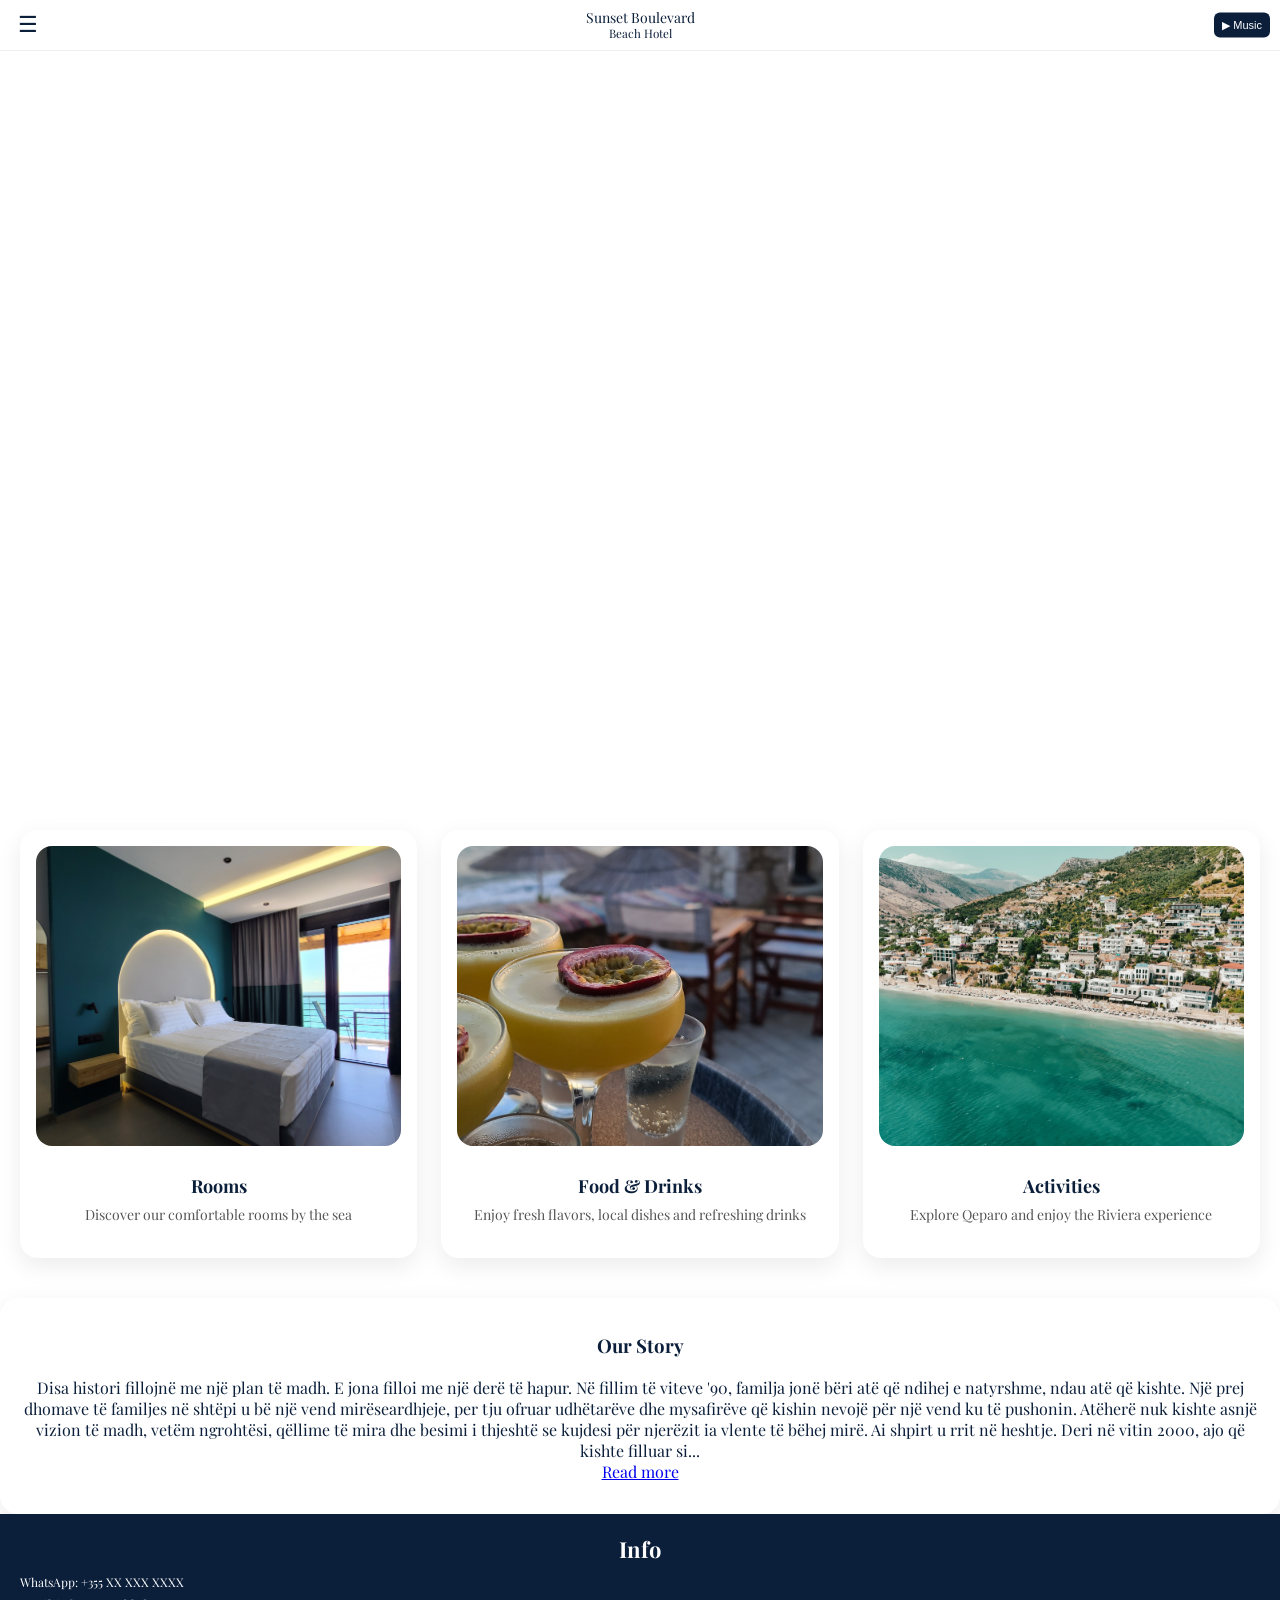
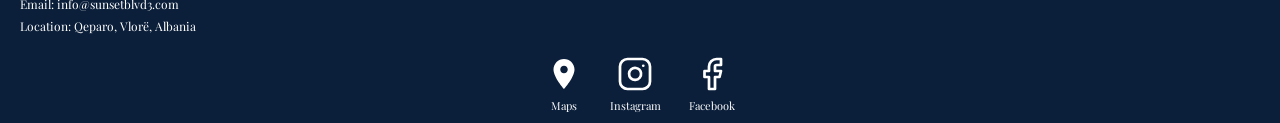
==== index.html @ 5190db12 "Update index.html" ====
<!DOCTYPE html>
<html lang="en">
<head>
<meta charset="UTF-8">
<meta name="viewport" content="width=device-width, initial-scale=1.0">
<title>Sunset Boulevard Beach Hotel</title>
<link href="https://fonts.googleapis.com/css2?family=Playfair+Display:wght@400;600&display=swap" rel="stylesheet">
<style>
:root{--bg:#ffffff;--text:#0b1f3a;--border:#eee;--section-hover:#f9f9f9;--video-bg:#fff;--header-bg:#ffffff;--sub:#444;--sub2:#555;--card-shadow:rgba(0,0,0,0.08);}
body.dark{--bg:#0e0e0e;--text:#f0f0f0;--border:#2a2a2a;--section-hover:#1a1a1a;--video-bg:#0e0e0e;--header-bg:#141414;--sub:#aaa;--sub2:#999;--card-shadow:rgba(0,0,0,0.4);}
html,body{margin:0;padding:0;overflow-x:hidden;font-family:'Playfair Display',serif;background:var(--bg);color:var(--text);transition:background .3s,color .3s;}
body{max-width:100vw;}
header{position:fixed;top:0;left:0;width:100%;height:50px;background:var(--header-bg);z-index:999;border-bottom:1px solid var(--border);transition:background .3s,border-color .3s;}
.menu-btn{position:absolute;left:10px;top:50%;transform:translateY(-50%);font-size:22px;cursor:pointer;color:var(--text);background:none;border:none;padding:4px 8px;}
.back-btn{position:absolute;left:10px;top:50%;transform:translateY(-50%);font-size:22px;cursor:pointer;color:var(--text);background:none;border:none;padding:4px 8px;display:none;}
.music-btn{position:absolute;right:10px;top:50%;transform:translateY(-50%);background:#0b1f3a;color:white;padding:6px 8px;border-radius:6px;font-size:11px;white-space:nowrap;border:none;cursor:pointer;}
.title{position:absolute;left:50%;top:50%;transform:translate(-50%,-50%);font-size:14px;text-align:center;line-height:1.1;width:60%;overflow:hidden;text-overflow:ellipsis;color:var(--text);}
.page{display:none;padding-top:60px;min-height:auto;}
.page.active{display:block;}
.reel-corner{display:none;}
@media(min-width:768px){
.reel-frame{position:absolute;top:0;left:50%;transform:translateX(-50%);width:calc(100% - 20px);height:100%;overflow:hidden;z-index:3;border-radius:14px;}}
.video-wrapper{padding-left:20px;padding-right:20px;padding-bottom:10px;background:var(--video-bg);transition:background .3s;}
.video-container{position:relative;width:100%;;height:100%;overflow:hidden;background:#000;border-radius:14px;}
.video-overlay{position:absolute;inset:0;z-index:2;}
#bg-video{position:absolute;inset:0;width:100%;height:100%;object-fit: cover;object-position: center 10%;object-position:center;pointer-events:none;}
@media(max-width:767px){.video-container{border-radius:14px;overflow:hidden;}}
.page:not(.active) #info-mobile { display: none; }
#page-home.active ~ #info-mobile { display: block; }
body:not(.home-active) #info-mobile { display: none; }
@media(min-width:768px){
#ourstory-anchor-mobile,
#info-mobile { display: none !important; }}
/* DESKTOP HOME LAYOUT */
.home-desktop{display:block;}
@media(min-width:768px){
.home-desktop{display:flex;flex-direction:column;gap:20px;}
/* order */
.home-center{order:1;}
.home-left{order:2;}
.home-right{order:3;}
}
.home-left,.home-right{overflow-y:visible;background:var(--bg);}
.home-right{display:flex;}
.home-center{height:auto;}
.home-center .video-wrapper{padding-bottom:10px;box-sizing:border-box;background:var(--bg);display:flex;align-items:center;justify-content:center;}
.home-center .video-container{width:100%;height:100%;border-radius:16px;background:var(--bg);}
.home-mobile-sections{display:none;}
.home-info-mobile{display:none;}

#page-rooms.active,
#page-food.active,
#page-activities.active {height:auto;overflow:visible;display: block !important;}
#page-rooms .content {display: block;width: 100%;height: auto;box-sizing: border-box;text-align: center;overscroll-behavior: contain;}
#page-rooms .room-card {width: 30%;height: 550px;;display: inline-block;vertical-align: top;margin: 0 1.5% 24px;overflow: hidden;border-radius: 14px;}
#page-rooms .content, #page-food .content, #page-activities .content { width: 100%; height: auto; box-sizing: border-box; padding: 0px; }
#page-rooms .card img { width:90%; max-width:180px; aspect-ratio: 1/1; object-fit: cover; border-radius: 14px; }
#page-rooms .slider img { height:350px; object-fit: cover; object-position: center; border-radius: 14px; }
#page-rooms .content h2 {margin-bottom: 2px !important;}
#page-rooms .content > p {margin-bottom: 6px !important;}
.slider-wrapper {position: relative;}
.slider-wrapper button {position: absolute;top: 50%;transform: translateY(-50%);z-index: 20;width: 40px;height: 40px;border-radius: 50%;
 background: rgba(255,255,255,0.15);backdrop-filter: blur(8px);border: 1px solid rgba(255,255,255,0.25);color: white;cursor: pointer;display: flex;
 align-items: center;justify-content: center;transition: all 0.25s ease;opacity: 0;}
.room-card:hover .slider-wrapper button {opacity: 1;}
.slider-wrapper button:hover {background: rgba(255,255,255,0.45);transform: translateY(-50%) scale(1.1);}
.slider-wrapper .prev {left: 12px;}
.slider-wrapper .next {right: 12px;}
}
@media(min-width:768px){
#page-food .content,
#page-activities .content {display: block;text-align: center;}
#page-food .card,
#page-activities .card {width: 30%;height: 500px;display: inline-block;vertical-align: top;margin: 0 1.5% 24px;}
#page-food .card img,
#page-activities .card img {width: 100%;height: 350px;object-fit: cover;display: block;}
#page-food .card .cinfo,
#page-activities .card .cinfo {padding: 14px 16px;}
#page-food .card p,
#page-activities .card p {margin: 0;}
}
@media(max-width:767px){
.home-left,.home-right{display:none;}
.home-center .video-wrapper{padding:0 6px;margin-bottom:22px;background:transparent;}
.home-center .video-container{height:80vh;border-radius:14px;overflow:hidden;box-shadow:0 2px 16px rgba(0,0,0,0.12);}
.home-mobile-sections{display:block;}
.home-info-mobile{display:block;}
}
@media(max-width:767px){
.video-overlay{display:none;}
.reel-frame{position:static;transform:none;width:100%;height:100%;overflow:visible;}
}

.side-section{padding:16px;cursor:pointer;display:block;color:var(--text);background:var(--bg);transition:background .3s;text-decoration:none;border-bottom:1px solid var(--border);}
.side-section:hover{background:var(--section-hover);}
.side-row{display:flex;flex-direction:row;gap:12px;align-items:center;}
.side-row.rev{flex-direction:row-reverse;}
.side-row img{width:45%;border-radius:12px;object-fit:cover;aspect-ratio:1/1;}
.side-row .text{flex:1;}
.side-row h3{margin:0 0 4px;font-size:15px;color:var(--text);}
.side-row p{margin:0;font-size:12px;color:var(--sub2);line-height:1.5;}
.side-arrow{opacity:0.35;}
.side-info-block{background:#0b1f3a;color:white;padding:20px 20px 10px;box-sizing:border-box;}
body.dark .side-info-block{background:#000;}
.side-info-block p{margin:6px 0;font-size:12px;}
.side-info-block h3{margin:0 0 10px;font-size:15px;}
.section{padding:20px;border:none;cursor:pointer;display:block;color:var(--text);background:var(--bg);transition:background .3s;text-decoration:none;}
.section:active{background:var(--section-hover);}
.section-arrow{font-size:18px;opacity:0.35;}
.sec-row{flex-direction: column;align-items: center;text-align: center;}
.sec-row.reverse{flex-direction:row-reverse;}
.sec-row img{width: 100%;max-width: 320px;margin-bottom: 10px;}
.sec-row .text{flex:1;}
.info-footer{background:#0b1f3a;color:white;padding:25px;}
body.dark .info-footer{background:#000;}
.info-footer p{margin:8px 0;}
.hero{width:100%;height:52vw;max-height:320px;object-fit:cover;display:block;}
.content{padding:20px;}
.content h2{font-size:22px;margin:0 0 8px;}
.content>p{line-height:1.7;color:var(--sub);font-size:14px;margin:0 0 20px;}
.card{display:flex;flex-direction:row;align-items:center;gap:20px;border-radius:14px;overflow:hidden;box-shadow:0 2px 12px var(--card-shadow);
  margin-bottom:20px;background:var(--bg); }
.card img{width:40%;aspect-ratio:1/1;object-fit:cover;border-radius:12px; }
.card .cinfo{flex:1; }
.card:nth-child(even){  flex-direction:row-reverse; }
.card .cinfo{padding:14px 16px;}
.card .cinfo h3{margin:0 0 6px;font-size:17px;color:var(--text);}
.card .cinfo p{margin:0;font-size:13px;color:var(--sub2);line-height:1.6;}
.tag{display:inline-block;background:#0b1f3a;color:#fff;font-size:11px;padding:3px 8px;border-radius:20px;margin-bottom:8px;}
body.dark .tag{background:#1a3a5c;}
.room-card{border-radius:14px;overflow:hidden;box-shadow:0 2px 12px var(--card-shadow);margin-bottom:24px;background:var(--bg);}
.slider{position: relative;overflow-x: scroll;overscroll-behavior-x: contain;scroll-snap-type:x mandatory;white-space: nowrap;-webkit-overflow-scrolling:touch;scrollbar-width:none;scroll-behavior: smooth;}
.slider::-webkit-scrollbar{display:none;}
.slider img{flex:0 0 100%;width:100%;object-fit:cover;display:inline-block;scroll-snap-align:start;position: relative;z-index: 1;min-width: 100%;}
.dots{display:flex;justify-content:center;gap:6px;padding:10px 0 4px;}
.dot{width:7px;height:7px;border-radius:50%;background:var(--border);transition:background .2s;cursor:pointer;}
.dot.active{background:#0b1f3a;}
body.dark .dot.active{background:#4a90d9;}
.room-card .rinfo{padding:14px 16px 18px;}
.room-card .rinfo h3{margin:0 0 6px;font-size:18px;color:var(--text);}
.room-card .rinfo p{margin:0 0 14px;font-size:13px;color:var(--sub2);line-height:1.6;}
.avail-btn{display:inline-block;background:#0b1f3a;color:#fff;font-family:'Playfair Display',serif;font-size:13px;padding:10px 20px;border-radius:8px;text-decoration:none;border:none;cursor:pointer;transition:background .2s;}
.avail-btn:hover{background:#1a3a6a;}
body.dark .avail-btn{background:#1a3a5c;}
body.dark .avail-btn:hover{background:#2a5a8c;}
.menu-overlay{position:fixed;inset:0;background:rgba(0,0,0,0.45);backdrop-filter:blur(4px);-webkit-backdrop-filter:blur(4px);z-index:1000;opacity:0;pointer-events:none;transition:opacity .35s ease;}
.menu-overlay.open{opacity:1;pointer-events:all;}
.menu-panel{position:absolute;top:0;left:0;width:72%;max-width:280px;height:100%;background:#0b1f3a;padding:70px 30px 40px;box-sizing:border-box;transform:translateX(-100%);transition:transform .35s ease;display:flex;flex-direction:column;gap:0;overflow-y:auto;}
.menu-overlay.open .menu-panel{transform:translateX(0);}
.menu-close{position:absolute;top:18px;right:18px;font-size:24px;color:rgba(255,255,255,0.7);cursor:pointer;background:none;border:none;}
.panel-label{font-size:10px;letter-spacing:1.5px;text-transform:uppercase;color:rgba(255,255,255,0.35);margin:18px 0 6px;}
.menu-panel a.nav-link{display:block;color:rgba(255,255,255,0.88);font-family:'Playfair Display',serif;font-size:20px;padding:12px 0;text-decoration:none;border-bottom:1px solid rgba(255,255,255,0.1);}
.lang-grid{display:grid;grid-template-columns:1fr 1fr;gap:8px;margin-top:6px;}
.lang-btn{background:rgba(255,255,255,0.08);border:1px solid rgba(255,255,255,0.15);color:rgba(255,255,255,0.8);font-family:'Playfair Display',serif;font-size:13px;padding:8px 0;border-radius:8px;cursor:pointer;text-align:center;transition:background .2s;}
.lang-btn.active,.lang-btn:hover{background:rgba(255,255,255,0.22);color:#fff;border-color:rgba(255,255,255,0.4);}
.dark-toggle-row{display:flex;align-items:center;justify-content:space-between;margin-top:18px;padding-top:16px;border-top:1px solid rgba(255,255,255,0.1);}
.dark-toggle-row span{font-size:13px;color:rgba(255,255,255,0.7);}
.toggle-switch{position:relative;width:44px;height:24px;}
.toggle-switch input{opacity:0;width:0;height:0;}
.toggle-track{position:absolute;inset:0;background:rgba(255,255,255,0.15);border-radius:24px;cursor:pointer;transition:background .3s;}
.toggle-track:before{content:'';position:absolute;width:18px;height:18px;left:3px;top:3px;background:white;border-radius:50%;transition:transform .3s;}
.toggle-switch input:checked + .toggle-track{background:#4a90d9;}
.toggle-switch input:checked + .toggle-track:before{transform:translateX(20px);}
.cal-header{display:flex;justify-content:space-between;align-items:center;margin-bottom:14px;font-size:14px; }
.cal-grid{display:grid;grid-template-columns:repeat(7,1fr);gap:6px;font-size:12px; }
.cal-cell{padding:10px 0;text-align:center;border-radius:8px;transition:all .2s; }
.cal-cell.available{background:#e6f4ea;color:#1e7e34; }
.cal-cell.booked{background:#fdecea;color:#a94442; }
.cal-cell.past{opacity:0.25; }
.cal-cell:hover{transform:scale(1.08); }
.cal-day-label{font-size:11px;opacity:0.6; }
.cal-nav{background:none;border:none;font-size:18px;cursor:pointer;color:var(--text);opacity:0.7;}
.cal-cell.available { background:#e6f4ea; }
.cal-cell.booked { background:#fdecea; }

 /* MOBILE ONLY */
 @media (max-width: 900px) {
  #page-rooms .content {text-align: center;}
  #page-rooms .room-card {margin-left: auto;margin-right: auto;}
  #page-rooms .rinfo {text-align: center;}
  #page-rooms .avail-btn {display: inline-block;margin: 0 auto;}
}
@media (max-width: 900px) {
.slider img {height: 350px; border-radius: 14px;}
.prev,
.next {display: none !important;}
}
 @media (hover: none) {
  button.prev,
  button.next {display: none !important;}
} 
@media(min-width:768px){
.home-center .video-container{height:80vh;border-radius:16px;}
}
@media(min-width:768px){
.home-left{display:grid;grid-template-columns:repeat(3, 1fr);gap:24px;padding:20px;}
.side-section{margin:0;border-radius:18px;overflow:hidden;box-shadow:0 8px 25px rgba(0,0,0,0.08);border:none;}
.side-row,
.side-row.rev{flex-direction:column;}
.side-row img{width:100%;height:300px;object-fit:cover;object-position:center;border-radius:16px;}
.side-row .text{padding:16px;text-align:center;}
.side-row h3{font-size:18px;margin-bottom:6px;}
.side-row p{ font-size:14px; line-height:1.6;}
}
@media(min-width:768px){
#page-food .content,
#page-activities .content {display:block;text-align:center;}
#page-food .card,
#page-activities .card {width:30%;height:500px;display:inline-block;vertical-align:top;margin:0 1.5% 24px;}
#page-food .card img,
#page-activities .card img {width:100%;height:350px;object-fit:cover;display:block;}
#page-food .card .cinfo {padding:14px 16px;}
#page-food .card p,
#page-activities .card p { margin:0;}
}
@media(min-width:768px){
#page-food .card,
#page-activities .card{display:inline-block !important;}
}
@media(min-width:768px){
#page-rooms.active,
#page-food.active,
#page-activities.active{height:auto;overflow:visible;}
#page-rooms .content,
#page-food .content,
#page-activities .content{height:auto;overflow:visible;}
}
@media (max-width: 900px) {
  #page-rooms .room-card {width: 92% !important;height: auto !important;display: block !important;margin: 0 auto 24px !important;}
}
@media(max-width:767px){
.section{border-radius:14px;background:var(--bg);box-shadow:0 2px 12px var(--card-shadow);margin-bottom:20px;padding:0;}
.sec-row{display:block;}
.sec-row img{width:100%;max-width:none;height:300px;display:block;object-fit:cover;object-position:center;border-radius:14px;}
.sec-row .text{padding:14px 16px 18px;text-align:center;}
.sec-row h2{margin:0 0 6px;font-size:18px;}
.sec-row p{margin:0 0 14px;font-size:13px;line-height:1.6;color:var(--sub2);}
}

 
</style>
</head>
<body>

<audio id="bgMusic" src="./yes-boss.mp3" loop></audio>
<div class="menu-overlay" id="menuOverlay">
  <div class="menu-panel">
    <button class="menu-close" id="menuClose">&#10005;</button>
    <div class="panel-label">Language</div>
    <div class="lang-grid">
      <button class="lang-btn active" id="btn-en">&#127468;&#127463; English</button>
      <button class="lang-btn" id="btn-al">&#127462;&#127473; Albanian</button>
    </div>
    <div class="dark-toggle-row">
      <span>&#127769; Dark Mode</span>
      <label class="toggle-switch">
        <input type="checkbox" id="darkToggle">
        <span class="toggle-track"></span>
      </label>
    </div>
    <div class="panel-label" style="margin-top:22px">Menu</div>
    <a class="nav-link" href="#" data-page="home" data-en="Home" data-al="Kryefaqja">Home</a>
    <a class="nav-link" href="#" data-page="rooms" data-en="Rooms" data-al="Dhoma">Rooms</a>
    <a class="nav-link" href="#" data-page="food" data-en="Food &amp; Drinks" data-al="Ushqim &amp; Pije">Food &amp; Drinks</a>
    <a class="nav-link" href="#" data-page="activities" data-en="Activities" data-al="Aktivitete">Activities</a>
    <a class="nav-link" href="#" data-page="ourstory" data-en="Our Story" data-al="Historia Jon&#235;">Our Story</a>
    <a class="nav-link" href="#" id="infoLink" data-en="Info" data-al="Info">Info</a>
  </div>
</div>

<header>
  <button class="menu-btn" id="menuBtn">&#9776;</button>
  <button class="back-btn" id="backBtn">&#8592;</button>
  <div class="title" id="pageTitle">Sunset Boulevard<br><small>Beach Hotel</small></div>
  <button class="music-btn" id="musicBtn">&#9654; Music</button>
</header>

<!-- HOME -->
<div class="page active" id="page-home">
  <div class="home-desktop">

    <!-- LEFT: Rooms, Food, Activities -->
<div class="home-left">

  <!-- ROOMS -->
  <a class="side-section" href="#" data-page="rooms">
    <div class="side-row">
      <img src="room1.jpg" alt="Rooms">
      <div class="text">
        <h3 
        data-en="Rooms"
        data-al="Dhomat">
        Rooms
      </h3>
        <p id="rooms-desc" data-edit="rooms-desc"
        data-en="Discover our comfortable rooms by the sea"
        data-al="Zbuloni dhomat tona komode pranë detit">
        Discover our comfortable rooms by the sea
      </p>
      </div>
    </div>
  </a>

  <!-- FOOD -->
  <a class="side-section" href="#" data-page="food">
    <div class="side-row rev">
      <img src="food1.jpg" alt="Food & Drinks">
      <div class="text">
        <h3 
        data-en="Food & Drinks"
        data-al="Ushqim & Pije">
        Food & Drinks
      </h3>

      <p id="food-desc" data-edit="food-desc"
        data-en="Enjoy fresh flavors, local dishes and refreshing drinks"
        data-al="Shijoni shije të freskëta, gatime lokale dhe pije freskuese">
        Enjoy fresh flavors, local dishes and refreshing drinks
      </p>
      </div>
    </div>
  </a>

  <!-- ACTIVITIES -->
  <a class="side-section" href="#" data-page="activities">
    <div class="side-row">
      <img src="activities1.jpg" alt="Activities">
      <div class="text">
        <h3 
        data-en="Activities"
        data-al="Aktivitete">
        Activities
      </h3>

      <p data-edit="activities-desc"
        data-en="Explore Qeparo and enjoy the Riviera experience"
        data-al="Eksploroni Qeparon dhe shijoni përvojën e Rivierës">
        Explore Qeparo and enjoy the Riviera experience
      </p>
      </div>
    </div>
  </a>

</div>

    <!-- CENTER: Video -->
    <div class="home-center">
      <div class="video-wrapper">
        <div class="video-container">
          <div class="video-overlay"></div>
          <div class="reel-frame">
            <video id="bg-video" autoplay muted loop playsinline>
             <source src="video.mp4" type="video/mp4">
           </video>
          </div>
          <div class="video-side-cover video-side-left"></div>
          <div class="video-side-cover video-side-right"></div>
        </div>
      </div>
    </div>

    <!-- RIGHT: Our Story on top, Info with blue bg at 1/3 down -->
    <div class="home-right" style="flex-direction:column;">
      <div class="side-section" id="ourstory-anchor" style="flex:0 0 auto;text-align:center;cursor:default;">
        <h3 data-edit="ourstory-title" data-en="Our Story" data-al="Historia Jonë">
  Our Story
</h3>

<p
   data-edit="ourstory-desc" data-en="Some stories begin with a grand plan. Ours began with an open door.
Back in the early 1990s, our family did what felt natural, they shared what they had. A spare room in the family home became a place of welcome, offered to travelers and guests who needed a place to rest. There was no big vision back then, only warmth, good intentions, and the simple belief that taking care of people was worth doing well.
That spirit quietly grew. By the year 2000, what had started as a single room had become something more. The family built two new rooms, purpose-made for guests, and with them came a deeper commitment, this was no longer just sharing space, it was a calling. Every guest who walked through the door taught them something new about hospitality, about comfort, about the small details that make someone feel truly at home.
Then came 2004, and a new generation stepped forward. The children of the family, now young adults full of energy and ideas, opened the bar. It was a bold move, a fresh chapter, for them and the small villageu, it breathed new life into everything. Laughter, music, and the clink of glasses filled what had once been quiet evenings. The bar became a gathering place, a heart beating at the center of it all.
From there, the growth never really stopped. More rooms were added over the years, one by one, each one a small milestone, a quiet testament to how far a family could come simply by showing up and caring. The property evolved, the faces of guests changed, the world outside changed, but the soul of the place stayed the same.
And now, a new exciting step: a kitchen is joining the bar. Because a meal shared is a memory made, and we have always believed that the best way to welcome someone is to feed them well.
From a single room to a full experience, accommodation, drinks, and now food now, this journey has been our greatest teacher. Every guest has shaped us. Every challenge has refined us.
We are still learning, we are still growing, and we wouldn't have it in any other way.
Welcome to our home." data-al="Disa histori fillojnë me një plan të madh. E jona filloi me një derë të hapur.
Në fillim të viteve '90, familja jonë bëri atë që ndihej e natyrshme, ndau atë që kishte. Një prej dhomave të familjes në shtëpi u bë një vend mirëseardhjeje, per tju ofruar udhëtarëve dhe mysafirëve që kishin nevojë për një vend ku të pushonin. Atëherë nuk kishte asnjë vizion të madh, vetëm ngrohtësi, qëllime të mira dhe besimi i thjeshtë se kujdesi për njerëzit ia vlente të bëhej mirë.
Ai shpirt u rrit në heshtje. Deri në vitin 2000, ajo që kishte filluar si një dhomë e vetme kishte bërë diçka më shumë. Familja ndërtoi dy dhoma të reja, të krijuara posaçërisht për mysafirët, dhe me to erdhi një angazhim më i thellë, kjo nuk ishte më vetëm ndarje e hapësirës, ishte një thirrje. Çdo mysafir që kalonte pragun e derës u mësonte diçka të re për mikpritjen, për rehatin, për detajet e vogla që e bëjnë dikë të ndihet vërtet si në shtëpi.
Pastaj erdhi viti 2004, dhe brez i ri doli përpara. Fëmijët e familjes, tani të rritur, plot energji dhe ide, hapën barin. Ishte një hap i guximshëm, një kapitull i ri, për ta dhe për fshatin e vogël, frymëzoi gjithçka me jetë të re. Të qeshurat, muzika dhe tingëllima e gotave mbushën ato që dikur ishin mbrëmje të qeta. Bari u bë një vend takimi, një zemër që rrihte në qendër të gjithçkaje.
Nga aty, rritja nuk u ndal kurrë me të vërtetë. Dhoma të reja u shtuan me kalimin e viteve, njëra pas tjetrës, secila një moment i vogël historik, një dëshmi e qetë e sa larg mund të shkojë një familje vetëm duke u paraqitur dhe duke u kujdesur. Prona u zhvillua, fytyrat e mysafirëve ndryshuan, bota jashtë ndryshoi, por shpirti i vendit mbeti i njëjtë.
Dhe tani, një hap i ri dhe i emocionshëm: një kuzhinë po i bashkohet barit. Sepse një vakt i ndarë është një kujtim i krijuar, dhe ne kemi besuar gjithmonë se mënyra më e mirë për të mirëpritur dikë është ta ushqesh mirë.
Nga një dhomë e vetme deri në një përvojë të plotë, akomodim, pije dhe tani ushqim, ky udhëtim ka qenë mësuesi ynë më i madh. Çdo mysafir na ka formësuar. Çdo sfidë na ka rafinuar.
Ne jemi ende duke mësuar, jemi ende duke u rritur, dhe nuk mund të ishte ndryshe.
Mirë se vini në shtëpinë tonë.">
<span class="short-text"> Disa histori fillojnë me një plan të madh. E jona filloi me një derë të hapur. Në fillim të viteve '90, familja jonë bëri atë që ndihej e natyrshme, ndau atë që kishte. Një prej dhomave të familjes në shtëpi u bë një vend mirëseardhjeje, per tju ofruar udhëtarëve dhe mysafirëve që kishin nevojë për një vend ku të pushonin. Atëherë nuk kishte asnjë vizion të madh, vetëm ngrohtësi, qëllime të mira dhe besimi i thjeshtë se kujdesi për njerëzit ia vlente të bëhej mirë.
  Ai shpirt u rrit në heshtje. Deri në vitin 2000, ajo që kishte filluar si... </span>

  <span class="full-text" style="display:none;"></span>
  <br>
  <a href="#" class="read-toggle">Read more</a>
</p>
      </div>
      <div style="flex:1 1 33%;"></div>
      <div class="side-info-block" id="info">
        <h2 data-edit="info-title" style="margin:0 0 10px;font-size:22px;text-align:center;">Info</h2>
<p data-edit="info-whatsapp">WhatsApp: +355 XX XXX XXXX</p>
<p data-edit="info-email">Email: info@sunsetblvd3.com</p>
<p data-edit="info-location">Location: Qeparo, Vlorë, Albania</p>
        <div style="display:flex;justify-content:center;gap:28px;margin-top:22px;">
          <a href="https://maps.app.goo.gl/nJMC9Ebtgd8oft4K8" target="_blank" style="color:white;text-decoration:none;display:flex;flex-direction:column;align-items:center;gap:6px;font-size:11px;">
            <svg xmlns="http://www.w3.org/2000/svg" width="36" height="36" viewBox="0 0 24 24" fill="white"><path d="M12 2C8.13 2 5 5.13 5 9c0 5.25 7 13 7 13s7-7.75 7-13c0-3.87-3.13-7-7-7zm0 9.5c-1.38 0-2.5-1.12-2.5-2.5S10.62 6.5 12 6.5s2.5 1.12 2.5 2.5S13.38 11.5 12 11.5z"/></svg>
            Maps
          </a>
          <a href="https://www.instagram.com/sunset.boulevard.cocktailbar?igsh=MWh1bXc4NDRjdXVyMA==" target="_blank" style="color:white;text-decoration:none;display:flex;flex-direction:column;align-items:center;gap:6px;font-size:11px;">
            <svg xmlns="http://www.w3.org/2000/svg" width="36" height="36" viewBox="0 0 24 24" fill="none" stroke="white" stroke-width="1.8" stroke-linecap="round" stroke-linejoin="round"><rect x="2" y="2" width="20" height="20" rx="5" ry="5"/><path d="M16 11.37A4 4 0 1 1 12.63 8 4 4 0 0 1 16 11.37z"/><line x1="17.5" y1="6.5" x2="17.51" y2="6.5"/></svg>
            Instagram
          </a>
          <a href="https://www.facebook.com/share/1G3LhkB6gP/" target="_blank" style="color:white;text-decoration:none;display:flex;flex-direction:column;align-items:center;gap:6px;font-size:11px;">
            <svg xmlns="http://www.w3.org/2000/svg" width="36" height="36" viewBox="0 0 24 24" fill="none" stroke="white" stroke-width="1.8" stroke-linecap="round" stroke-linejoin="round"><path d="M18 2h-3a5 5 0 0 0-5 5v3H7v4h3v8h4v-8h3l1-4h-4V7a1 1 0 0 1 1-1h3z"/></svg>
            Facebook
          </a>
        </div>
      </div>
    </div>

  </div>

  <!-- MOBILE: sections stack below video -->
<div class="home-mobile-sections">

  <!-- ROOMS -->
  <a class="section" href="#" data-page="rooms">
    <div class="sec-row">
      <img src="room1.jpg" alt="Rooms">
      <div class="text">
        <h2 data-en="Rooms"
        data-al="Dhomat">>Rooms <span class="section-arrow">&#8250;</span></h2>
        <p id="rooms-desc">Explore our rooms.</p>
      </div>
    </div>
  </a>

  <!-- FOOD -->
  <a class="section" href="#" data-page="food">
    <div class="sec-row reverse">
      <img src="food1.jpg" alt="Food & Drinks">
      <div class="text">
        <h2 data-en="Food & Drinks"
        data-al="Ushqim & Pije">>Food & Drinks <span class="section-arrow">&#8250;</span></h2>
        <p id="food-desc">Discover cocktails and cuisine.</p>
      </div>
    </div>
  </a>

  <!-- ACTIVITIES -->
  <a class="section" href="#" data-page="activities">
    <div class="sec-row">
      <img src="activities1.jpg" alt="Activities">
      <div class="text">
        <h2 ata-en="Activities"
        data-al="Aktivitete">Activities <span class="section-arrow">&#8250;</span></h2>
        <p id="activities-desc"
        data-en="Explore Qeparo"
        data-al="Eksploroni Qeparon">Explore Qeparo.</p>
      </div>
    </div>
  </a>

</div>

    <div class="section" id="ourstory-anchor-mobile" style="text-align:center;cursor:default;">
      <h2 data-edit="ourstory-title-mobile" data-en="Our Story" data-al="Historia Jonë">
  Our Story
</h2>

<p
   data-edit="ourstory-desc-mobile"
data-en="Some stories begin with a grand plan. Ours began with an open door.
Back in the early 1990s, our family did what felt natural, they shared what they had. A spare room in the family home became a place of welcome, offered to travelers and guests who needed a place to rest. There was no big vision back then, only warmth, good intentions, and the simple belief that taking care of people was worth doing well.
That spirit quietly grew.
By the year 2000, what had started as a single room had become something more. The family built two new rooms, purpose-made for guests, and with them came a deeper commitment, this was no longer just sharing space, it was a calling. Every guest who walked through the door taught them something new about hospitality, about comfort, about the small details that make someone feel truly at home.
Then came 2004, and a new generation stepped forward. The children of the family, now young adults full of energy and ideas, opened the bar. It was a bold move, a fresh chapter, for them and the small villageu, it breathed new life into everything. Laughter, music, and the clink of glasses filled what had once been quiet evenings. The bar became a gathering place, a heart beating at the center of it all.
From there, the growth never really stopped. More rooms were added over the years, one by one, each one a small milestone, a quiet testament to how far a family could come simply by showing up and caring. The property evolved, the faces of guests changed, the world outside changed, but the soul of the place stayed the same.
And now, a new exciting step: a kitchen is joining the bar. Because a meal shared is a memory made, and we have always believed that the best way to welcome someone is to feed them well.
From a single room to a full experience, accommodation, drinks, and now food now, this journey has been our greatest teacher. Every guest has shaped us. Every challenge has refined us.
We are still learning, we are still growing, and we wouldn't have it in any other way.
Welcome to our home." data-al="Disa histori fillojnë me një plan të madh. E jona filloi me një derë të hapur.
Në fillim të viteve '90, familja jonë bëri atë që ndihej e natyrshme, ndau atë që kishte. Një prej dhomave të familjes në shtëpi u bë një vend mirëseardhjeje, per tju ofruar udhëtarëve dhe mysafirëve që kishin nevojë për një vend ku të pushonin. Atëherë nuk kishte asnjë vizion të madh, vetëm ngrohtësi, qëllime të mira dhe besimi i thjeshtë se kujdesi për njerëzit ia vlente të bëhej mirë.
Ai shpirt u rrit në heshtje.
Deri në vitin 2000, ajo që kishte filluar si një dhomë e vetme kishte bërë diçka më shumë. Familja ndërtoi dy dhoma të reja, të krijuara posaçërisht për mysafirët, dhe me to erdhi një angazhim më i thellë, kjo nuk ishte më vetëm ndarje e hapësirës, ishte një thirrje. Çdo mysafir që kalonte pragun e derës u mësonte diçka të re për mikpritjen, për rehatin, për detajet e vogla që e bëjnë dikë të ndihet vërtet si në shtëpi.
Pastaj erdhi viti 2004, dhe brez i ri doli përpara. Fëmijët e familjes, tani të rritur, plot energji dhe ide, hapën barin. Ishte një hap i guximshëm, një kapitull i ri, për ta dhe për fshatin e vogël, frymëzoi gjithçka me jetë të re. Të qeshurat, muzika dhe tingëllima e gotave mbushën ato që dikur ishin mbrëmje të qeta. Bari u bë një vend takimi, një zemër që rrihte në qendër të gjithçkaje.
Nga aty, rritja nuk u ndal kurrë me të vërtetë. Dhoma të reja u shtuan me kalimin e viteve, njëra pas tjetrës, secila një moment i vogël historik, një dëshmi e qetë e sa larg mund të shkojë një familje vetëm duke u paraqitur dhe duke u kujdesur. Prona u zhvillua, fytyrat e mysafirëve ndryshuan, bota jashtë ndryshoi, por shpirti i vendit mbeti i njëjtë.
Dhe tani, një hap i ri dhe i emocionshëm: një kuzhinë po i bashkohet barit. Sepse një vakt i ndarë është një kujtim i krijuar, dhe ne kemi besuar gjithmonë se mënyra më e mirë për të mirëpritur dikë është ta ushqesh mirë.
Nga një dhomë e vetme deri në një përvojë të plotë, akomodim, pije dhe tani ushqim, ky udhëtim ka qenë mësuesi ynë më i madh. Çdo mysafir na ka formësuar. Çdo sfidë na ka rafinuar.
Ne jemi ende duke mësuar, jemi ende duke u rritur, dhe nuk mund të ishte ndryshe.
Mirë se vini në shtëpinë tonë.">
<span class="short-text"> Learn about Sunset Boulevard Beach Hotel... </span>

  <span class="full-text" style="display:none;"></span>
  <br>
  <a href="#" class="read-toggle">Read more</a>
</p>
    </div>
  </div>

<!-- ROOMS -->
<div class="page" id="page-rooms">
  
  <div class="content">
    <h2 data-edit="rooms-title" data-en="Your Home by the Sea" data-al="Shtëpia Juaj Pranë Detit">Your Home by the Sea</h2>
    
    <p data-edit="activities-main-desc" data-en="Each room is designed to offer comfort, elegance, and breathtaking views of the Albanian Riviera." data-al="Çdo dhomë është projektuar për të ofruar rehati, elegancë dhe pamje mahnitëse.">
      Each room is designed to offer comfort, elegance, and breathtaking views of the Ionian sea.
    </p>

    <!-- ROOM 1 -->
    <div class="room-card">
     <div class="slider-wrapper">
        <button class="prev">
  <svg width="16" height="16" viewBox="0 0 24 24">
    <path fill="white" d="M15 18l-6-6 6-6"/>
  </svg>
</button>
     <div class="slider" id="slider-1">
        <img src="room1a.jpg" data-edit-img="room-1-img-1">
        <img src="room1b.jpg" data-edit-img="room-1-img-2">
        <img src="room1c.jpg" data-edit-img="room-1-img-3">
        <img src="room1d.jpg" data-edit-img="room-1-img-4">
        <img src="room1e.jpg" data-edit-img="room-1-img-5">
        <img src="room1f.jpg" data-edit-img="room-1-img-6">
        <img src="room1g.jpg" data-edit-img="room-1-img-7">
        <img src="room1h.jpg" data-edit-img="room-1-img-8">
        <img src="room1i.jpg" data-edit-img="room-1-img-9">
        <img src="room1j.jpg" data-edit-img="room-1-img-10">
        <img src="room1k.jpg" data-edit-img="room-1-img-11">
        <img src="room1l.jpg" data-edit-img="room-1-img-12">
      </div>
        <button class="next">
  <svg width="16" height="16" viewBox="0 0 24 24">
    <path fill="white" d="M9 6l6 6-6 6"/>
  </svg>
</button>
      </div>
      <div class="dots" id="dots-1"></div>

      <div class="rinfo">
        <span class="tag">Most Popular</span>
        <h3 data-edit="rooms-1-title">Deluxe Double Room</h3>
        <p data-edit="rooms-1-desc">Elegant double room with private balcony, sea views, air conditioning and en-suite bathroom.</p>
        <button class="avail-btn" onclick="openCalendar('deluxe')">
  Check Availability
</button>
      </div>
    </div>

    <!-- ROOM 2 -->
    <div class="room-card">
     <div class="slider-wrapper">
        <button class="prev">
  <svg width="16" height="16" viewBox="0 0 24 24">
    <path fill="white" d="M15 18l-6-6 6-6"/>
  </svg>
</button>
     <div class="slider" id="slider-2">
        <img src="room2a.jpg" data-edit-img="room-2-img-1">
        <img src="room2b.jpg" data-edit-img="room-2-img-2">
        <img src="room2c.jpg" data-edit-img="room-2-img-3">
        <img src="room2d.jpg" data-edit-img="room-2-img-4">
       </div>
      <button class="next">
  <svg width="16" height="16" viewBox="0 0 24 24">
    <path fill="white" d="M9 6l6 6-6 6"/>
  </svg>
</button>
      </div>
      <div class="dots" id="dots-2"></div>

      <div class="rinfo">
        <span class="tag">Great for Families</span>
        <h3 data-edit="rooms-2-title">Simple Triple Room</h3>
        <p data-edit="rooms-2-desc">Comfortable triple room for families with air conditioning and private bathroom.</p>
        <button class="avail-btn" onclick="openCalendar('simple')">
  Check Availability
</button>
      </div>
    </div>

    <!-- ROOM 3 -->
    <div class="room-card">
     <div class="slider-wrapper">
        <button class="prev">
  <svg width="16" height="16" viewBox="0 0 24 24">
    <path fill="white" d="M15 18l-6-6 6-6"/>
  </svg>
</button>
     <div class="slider" id="slider-3">
        <img src="room3a.jpg" data-edit-img="room-3-img-1">
        <img src="room3b.jpg" data-edit-img="room-3-img-2">
        <img src="room3c.jpg" data-edit-img="room-3-img-3">
        <img src="room3d.jpg" data-edit-img="room-3-img-4">
      </div>
        <button class="next">
  <svg width="16" height="16" viewBox="0 0 24 24">
    <path fill="white" d="M9 6l6 6-6 6"/>
  </svg>
</button>
      </div>
      <div class="dots" id="dots-3"></div>

      <div class="rinfo">
        <span class="tag">Best Value</span>
        <h3 data-edit="rooms-3-title">Standard Triple Room</h3>
        <p data-edit="rooms-3-desc">Cozy and affordable triple room with all essentials, just a few steps from the beach.</p>
        <button class="avail-btn" onclick="openCalendar('standard')">
  Check Availability
</button>
      </div>
    </div>

  </div>
</div>

<!-- FOOD -->
<div class="page" id="page-food">
  
  <div class="content">
    
   <h2 data-edit="food-&-drinks-title" data-en="Taste the Riviera" data-al="Shijoni Rivierën">
      Taste the Riviera
    </h2>

    <p data-edit="food-&-drinks-main-desc" data-en="From fresh seafood to handcrafted cocktails, our menu celebrates the flavours of the Albanian coast." 
       data-al="Nga ushqimet e detit deri te kokteje të bëra me dorë, menuja jonë feston shijen e bregdetit shqiptar.">
      From fresh seafood to handcrafted cocktails, our menu celebrates the flavours of the Albanian coast.
    </p>

    <!-- MAINS -->
    <div class="card">
      <img src="https://images.unsplash.com/photo-1546069901-ba9599a7e63c?w=800" alt="Mains">
      <div class="cinfo">
        <span class="tag">Food</span>
        <h3 data-edit="food-&-drinks-2-title">Grills & Mains</h3>
        <p data-edit="food-&-drinks-2-desc">Coming soon.</p>
      </div>
    </div>

    <!-- COCKTAILS -->
    <div class="card">
      <img src="cocktails1.jpg" alt="Cocktails">
      <div class="cinfo">
        <span class="tag">Cocktails</span>
        <h3 data-edit="food-&-drinks-3-title">Signature & Classic</h3>
        <p data-edit="food-&-drinks-3-desc">Spicy Imagination, Marko Polo's Mule, Pink Panther, Mojito, Mrgarita, Gin Bazil Smash and many more signature and classic cocktails to enjoy.</p>
      </div>
    </div>

    <!-- DRINKS -->
    <div class="card">
      <img src="https://images.unsplash.com/photo-1495474472287-4d71bcdd2085?w=800" alt="Drinks">
      <div class="cinfo">
        <span class="tag">Drinks</span>
        <h3 data-edit="food-&-drinks-4-title">Coffees & Drinks</h3>
        <p data-edit="food-&-drinks-4-desc">Espresso, Cappuccino, Freddo Espresso/Cappuchino, Homemade Lemonade, Orange Juice, Soft Drinks etc.</p>
      </div>
    </div>

  </div>
</div>

<!-- ACTIVITIES -->
<div class="page" id="page-activities">
  
  <div class="content">
    
    <h2 data-edit="activities-title" data-en="Explore Qeparo" data-al="Eksploroni Qeparon">
      Explore Qeparo
    </h2>

    <p data-edit="activities-main-desc"
data-en="Qeparo is one of Albania's hidden gems — a charming village above a pristine beach with crystal-clear water."
       data-al="Qeparo është një nga perlat e fshehura të Shqipërisë — një fshat i bukur mbi një plazh të pastër.">
      Qeparo is one of Albania's hidden gems — a charming village above a pristine beach with crystal-clear water.
    </p>

    <!-- BEACH -->
    <div class="card">
      <img src="beach1.jpg" alt="Swimming">
      <div class="cinfo">
        <span class="tag">Beach</span>
        <h3 data-edit="activity-1-title">Beach & Swimming</h3>
        <p data-edit="activity-1-desc">The waters off Qeparo are among the clearest of all Riviera, ejoy swimming in the calm sea water where stunning views and a relaxed atmosphere make every swim unforgettable.</p>
      </div>
    </div>

    <!-- BOAT -->
    <div class="card">
      <img src="boat1.jpg" alt="Boat">
      <div class="cinfo">
        <span class="tag">Water</span>
        <h3 data-edit="activity-2-title">Boat Trips & Canoeing</h3>
        <p data-edit="activity-2-desc">Guided boat excursions visiting hidden sea caves and many remote beaches along the coastline from Porto Palermo to Grama Bay, ith option to jump into the magical sea waters.</p>
      </div>
    </div>

    <!-- HIKING -->
    <div class="card">
      <img src="hiking1.jpg" alt="Hiking">
      <div class="cinfo">
        <span class="tag">Land</span>
        <h3 data-edit="activity-3-title">Village Hiking</h3>
        <p data-edit="activity-3-desc">Trek up and explore the old village of Qeparo, where panoramic views over the bay meet charming stone paths and houses, hidden terraces, and a calm authentic atmosphere, ideal for a slow afternoon walk.</p>
      </div>
    </div>

  </div>
</div>

<!-- OUR STORY -->
<div class="page" id="page-ourstory">
  
  <div class="content">
    <h2 data-en="Our Story" data-al="Historia Jon&#235;">Our Story</h2>
    <p data-en="Coming soon — the story of Sunset Boulevard Beach Hotel will be shared here." data-al="S&#235; shpejti — historia e Sunset Boulevard Beach Hotel do t&#235; ndahet k&#235;tu.">Coming soon — the story of Sunset Boulevard Beach Hotel will be shared here.</p>
  </div>
</div>

  <!-- MOBILE: Info footer -->
<div class="info-footer home-info-mobile" id="info-mobile">
  <p data-edit="info-title-mobile" style="margin:0 0 8px;font-size:16px;font-weight:bold;">
  Info
</p>

<p data-edit="info-whatsapp-mobile">
  WhatsApp: +355 XX XXX XXXX
</p>

<p data-edit="info-email-mobile">
  Email: info@sunsetblvd3.com
</p>

<p data-edit="info-location-mobile">
  Location: Qeparo, Vlorë, Albania
</p>

<div style="display:flex;justify-content:center;gap:28px;margin-top:22px;">

  <!-- MAPS -->
  <a href="https://maps.app.goo.gl/nJMC9Ebtgd8oft4K8" target="_blank"
     style="color:white;text-decoration:none;display:flex;flex-direction:column;align-items:center;gap:6px;font-size:11px;">
    <svg xmlns="http://www.w3.org/2000/svg" width="36" height="36" viewBox="0 0 24 24" fill="white">
      <path d="M12 2C8.13 2 5 5.13 5 9c0 5.25 7 13 7 13s7-7.75 7-13c0-3.87-3.13-7-7-7zm0 9.5c-1.38 0-2.5-1.12-2.5-2.5S10.62 6.5 12 6.5s2.5 1.12 2.5 2.5S13.38 11.5 12 11.5z"/>
    </svg>
    Maps
  </a>

  <!-- INSTAGRAM -->
  <a href="https://www.instagram.com/sunset.boulevard.cocktailbar" target="_blank"
     style="color:white;text-decoration:none;display:flex;flex-direction:column;align-items:center;gap:6px;font-size:11px;">
    <svg xmlns="http://www.w3.org/2000/svg" width="36" height="36" viewBox="0 0 24 24" fill="none" stroke="white" stroke-width="1.8">
      <rect x="2" y="2" width="20" height="20" rx="5" ry="5"/>
      <path d="M16 11.37A4 4 0 1 1 12.63 8 4 4 0 0 1 16 11.37z"/>
      <line x1="17.5" y1="6.5" x2="17.51" y2="6.5"/>
    </svg>
    Instagram
  </a>

  <!-- FACEBOOK -->
  <a href="https://www.facebook.com/share/1G3LhkB6gP/" target="_blank"
     style="color:white;text-decoration:none;display:flex;flex-direction:column;align-items:center;gap:6px;font-size:11px;">
    <svg xmlns="http://www.w3.org/2000/svg" width="36" height="36" viewBox="0 0 24 24" fill="none" stroke="white" stroke-width="1.8">
      <path d="M18 2h-3a5 5 0 0 0-5 5v3H7v4h3v8h4v-8h3l1-4h-4V7a1 1 0 0 1 1-1h3z"/>
    </svg>
    Facebook
  </a>

</div>

<script>
(function() {

// --- MUSIC ---
var music = document.getElementById('bgMusic');
var musicBtn = document.getElementById('musicBtn');

var started = false;

musicBtn.addEventListener('click', function() {

  // FIRST CLICK → START + SOUND
  if (!started) {

    music.volume = 0.3;
    music.muted = false;

    music.play().then(() => {
      started = true;
      musicBtn.innerHTML = "🔊 Mute";
    }).catch(() => {
      // 🔥 try again if browser blocked
      started = false;
    });

    return;
  }

  // AFTER START → ONLY MUTE / UNMUTE
  if (music.muted) {
    music.muted = false;
    musicBtn.innerHTML = "🔊 Mute";
  } else {
    music.muted = true;
    musicBtn.innerHTML = "🔇 Unmute";
  }

});

  // --- NAVIGATION ---
  var pageTitles = {
    home: 'Sunset Boulevard<br><small>Beach Hotel</small>',
    rooms: 'Rooms', food: 'Food &amp; Drinks',
    activities: 'Activities', ourstory: 'Our Story'
  };

  function showPage(pageId, addToHistory = true) {
  document.querySelectorAll('.page').forEach(function(p) {
    p.classList.remove('active');
  });

  document.getElementById('page-' + pageId).classList.add('active');

  window.scrollTo(0, 0);

  document.getElementById('pageTitle').innerHTML = pageTitles[pageId] || pageId;

  var backBtn = document.getElementById('backBtn');
  var menuBtn = document.getElementById('menuBtn');

  if (pageId === 'home') {
    backBtn.style.display = 'none';
    menuBtn.style.display = 'block';
  } else {
    backBtn.style.display = 'block';
    menuBtn.style.display = 'none';
  }

  if (pageId === 'rooms') initSliders();

  if (addToHistory) {
    history.pushState({ page: pageId }, '', '#' + pageId);
  }
}

// ✅ Back button
document.getElementById('backBtn').addEventListener('click', function(){
  history.back();
});

// ✅ Browser back/forward
window.addEventListener('popstate', function(event) {
  const page = event.state?.page || 'home';
  showPage(page, false);
});

// ✅ Initial state
if (!history.state) {
  history.replaceState({ page: 'home' }, '', '#home');
}

  document.querySelectorAll('[data-page]').forEach(function(el) {
  el.addEventListener('click', function(e) {

    // 🔥 STOP navigation when editing
    if (window.editMode && !window.navigationEnabled) {
      e.preventDefault();
      e.stopImmediatePropagation();
      return;
    }

    e.preventDefault();

    var page = el.getAttribute('data-page');

    if (page === 'ourstory') {
      showPage('home');
      document.getElementById('menuOverlay').classList.remove('open');
      setTimeout(function() {
        var anchor = window.innerWidth >= 768
          ? document.getElementById('ourstory-anchor')
          : document.getElementById('ourstory-anchor-mobile');
        if (anchor) anchor.scrollIntoView({ behavior: 'smooth' });
      }, 100);
    } else if (page) {
      showPage(page);
      document.getElementById('menuOverlay').classList.remove('open');
    }

  });
});

  document.getElementById('infoLink').addEventListener('click', function(e) {
  e.preventDefault();
  showPage('home');
  document.getElementById('menuOverlay').classList.remove('open');

  setTimeout(function() {
    const target = window.innerWidth >= 768 
      ? document.getElementById('info') 
      : document.getElementById('info-mobile');

    if (target) {
      target.scrollIntoView({ behavior: 'smooth' });
    }
  }, 100);
});

  var infoDesktop = document.getElementById('infoLinkDesktop');
  if (infoDesktop) {
    infoDesktop.addEventListener('click', function(e) {
      e.preventDefault();
      document.getElementById('info').scrollIntoView({ behavior: 'smooth' });
    });
  }

  // --- MENU ---
  var overlay = document.getElementById('menuOverlay');
  document.getElementById('menuBtn').addEventListener('click', function() { overlay.classList.add('open'); });
  document.getElementById('menuClose').addEventListener('click', function() { overlay.classList.remove('open'); });
  overlay.addEventListener('click', function(e) { if (e.target === overlay) overlay.classList.remove('open'); });

  // --- DARK MODE ---
  var darkToggle = document.getElementById('darkToggle');
  if (localStorage.getItem('darkMode') === '1') { document.body.classList.add('dark'); darkToggle.checked = true; }
  darkToggle.addEventListener('change', function() {
    document.body.classList.toggle('dark', this.checked);
    localStorage.setItem('darkMode', this.checked ? '1' : '0');
  });

  // --- LANGUAGE ---
  var langs = ['en','al'];
  var currentLang = localStorage.getItem('lang') || 'en';

  function applyLang(lang) {
    currentLang = lang;
    localStorage.setItem('lang', lang);
    langs.forEach(function(l) {
      var b = document.getElementById('btn-' + l);
      if (b) b.classList.toggle('active', l === lang);
    });
    document.querySelectorAll('[data-' + lang + ']').forEach(function(el) {
      if (el.id === 'pageTitle') return;
      var arrow = el.querySelector('.section-arrow');
      if (arrow) {
        el.innerHTML = el.getAttribute('data-' + lang) + ' <span class="section-arrow">&#8250;</span>';
      } else {
        const text = el.getAttribute('data-' + lang);
        const shortText = el.querySelector('.short-text');
        const fullText = el.querySelector('.full-text');

       if(shortText && fullText){
       fullText.textContent = text;
       } else {
       el.textContent = text;
       }
      }
    });
 }

  langs.forEach(function(l) {
    var btn = document.getElementById('btn-' + l);
    if (btn) btn.addEventListener('click', function() { applyLang(l); });
  });
  applyLang(currentLang);

  // --- SLIDERS ---
 function initSliders() {
  [1,2,3].forEach(function(n) {

    var slider = document.getElementById('slider-' + n);
    var dotsEl = document.getElementById('dots-' + n);

    if (!slider || !dotsEl) return;

    dotsEl.innerHTML = "";

    var imgs = slider.querySelectorAll('img');
    if (!imgs.length) return;

    var wrapper = slider.parentElement;

var prevBtn = wrapper.querySelector('.prev');
var nextBtn = wrapper.querySelector('.next');

    var currentIndex = 0;
    slider.scrollLeft = 0;

    function goTo(index) {
      currentIndex = index;

      var width = slider.clientWidth;

      slider.scrollTo({
        left: width * currentIndex,
        behavior: 'smooth'
      });
    }

    // NEXT
    if (nextBtn) {
      nextBtn.onclick = function () {
        if (currentIndex < imgs.length - 1) {
          goTo(currentIndex + 1);
        }
      };
    }

    // PREV
    if (prevBtn) {
      prevBtn.onclick = function () {
        if (currentIndex > 0) {
          goTo(currentIndex - 1);
        }
      };
    }

    // DOTS
    imgs.forEach(function(_, i) {
      var d = document.createElement('span');
      d.className = 'dot' + (i === 0 ? ' active' : '');

      d.onclick = function() {
        goTo(i);
      };

      dotsEl.appendChild(d);
    });

    // SCROLL SYNC (FIXED)
    slider.addEventListener('scroll', function() {
      var width = slider.clientWidth;
      var closest = Math.round(slider.scrollLeft / width);

      currentIndex = closest;

      dotsEl.querySelectorAll('.dot').forEach(function(dot, i) {
        dot.classList.toggle('active', i === closest);
      });
    });

  });
}

  // --- VIDEO ---
 document.addEventListener("DOMContentLoaded", () => {
  const v = document.getElementById("bg-video");
  if (v) {
    v.muted = true;
    v.play().catch(() => {});
  }
});

})();
</script>

<script>
// ✅ DEFINE ADMIN MODE
const isEdit = new URLSearchParams(window.location.search).get("edit") === "true";

// ONLY ENABLE EDIT SYSTEM IF IN ADMIN MODE
if(isEdit){

  let navigationEnabled = false;

  const panel = document.createElement("div");
  panel.style.cssText = "position:fixed;bottom:20px;right:20px;z-index:9999;display:flex;gap:8px";

  const editBtn = document.createElement("button");
  editBtn.innerText = "✏️ Edit";

  const navBtn = document.createElement("button");
  navBtn.innerText = "🧭 Navigate";

  const saveBtn = document.createElement("button");
  saveBtn.innerText = "💾 Save";

  const exitBtn = document.createElement("button");
  exitBtn.innerText = "❌ Exit";

  panel.append(editBtn, navBtn, saveBtn, exitBtn);
  document.body.appendChild(panel);

// IMAGE UPLOAD
document.querySelectorAll("[data-edit-img]").forEach(img=>{

  img.style.cursor = "pointer";

  img.addEventListener("click", function(e){

    if(!navigationEnabled){

      e.preventDefault();

      const input = document.createElement("input");
      input.type = "file";
      input.accept = "image/*";

      input.onchange = function(){
        const file = input.files[0];
        const reader = new FileReader();

        reader.onload = function(ev){
          img.src = ev.target.result;

          const data = JSON.parse(localStorage.getItem("siteImages") || "{}");
          data[img.dataset.editImg] = ev.target.result;
          localStorage.setItem("siteImages", JSON.stringify(data));
        };

        if(file) reader.readAsDataURL(file);
      };

      input.click();
    }

  });

});

  // EDIT MODE
  editBtn.onclick = ()=>{
    navigationEnabled = false;

    document.querySelectorAll("[data-edit]").forEach(el=>{
      el.contentEditable = true;
      el.style.outline = "2px dashed red";
    });
  };

  // NAV MODE
  navBtn.onclick = ()=>{
    navigationEnabled = true;

    document.querySelectorAll("[data-edit]").forEach(el=>{
      el.contentEditable = false;
      el.style.outline = "none";
    });
  };

  // SAVE
  saveBtn.onclick = ()=>{
    const updates = {};

    document.querySelectorAll("[data-edit]").forEach(el=>{
      updates[el.dataset.edit] = el.innerHTML;
    });

    localStorage.setItem("siteContent", JSON.stringify(updates));
    alert("Saved locally!");
  };

  // EXIT
  exitBtn.onclick = ()=>{
    window.location.href = "/";
  };

  // BLOCK NAV WHEN EDITING
  document.addEventListener("click", function(e){
    if(!navigationEnabled){
      const editable = e.target.closest("[data-edit]");
      if(editable){
        e.preventDefault();
        e.stopPropagation();
      }
    }
  }, true);
}

</script>

<script>

// LOAD TEXT
const saved = localStorage.getItem("siteContent");
if(saved){
  const data = JSON.parse(saved);

  document.querySelectorAll("[data-edit]").forEach(el=>{
    if(data[el.dataset.edit]){
      el.innerHTML = data[el.dataset.edit];
    }
  });
}

// ✅ LOAD IMAGES (ADD THIS)
const savedImages = JSON.parse(localStorage.getItem("siteImages") || "{}");

document.querySelectorAll("[data-edit-img]").forEach(img=>{
  if(savedImages[img.dataset.editImg]){
    img.src = savedImages[img.dataset.editImg];
  }
});
</script>

<!-- ✅ ADD MODAL HERE -->
<div id="cal-modal" style="display:none;position:fixed;inset:0;background:rgba(0,0,0,0.6);z-index:9999;align-items:center;justify-content:center;">
  <div style="background:white;color:black;width:90%;max-width:400px;border-radius:12px;padding:16px;position:relative;">
    
    <button id="cal-close" style="
  position:absolute;
  top:12px;
  right:14px;
  font-size:18px;
  background:none;
  border:none;
  cursor:pointer;
  color:var(--text);
  opacity:0.6;
">✕</button>
    <h3 id="cal-title" style="
  margin:0 0 16px;
  text-align:center;
  font-size:18px;
  letter-spacing:0.5px;
"></h3>
    <div id="cal-body"></div>

  </div>
</div>

<script>
const SHEET_URL = 'https://docs.google.com/spreadsheets/d/e/2PACX-1vQPRzbnb676hKAt1KvwD1erZQjreHkXxLmzOVb7qG1mIzZ5en7N7FE6c548s-047g/pub?gid=1359682977&single=true&output=csv';
const ROOM_TYPES = {
  deluxe:   { rooms:['H5','H6','H7','H8'], total:4, label:'Deluxe Double Room' },
  simple:   { rooms:['H1','H2','H3','H4'], total:4, label:'Simple Triple Room' },
  standard: { rooms:['SH14'],              total:1, label:'Standard Triple Room' }
};
let cachedRes = null;
let calType = null;
let calDate = new Date();

async function fetchRes() {
  if(cachedRes) return;
  try {
    const res = await fetch(SHEET_URL);
    const text = await res.text();
    const rows = text.split('\n').slice(1);
    cachedRes = [];
    for(const row of rows) {
      const cols = row.match(/(".*?"|[^",]+)(?=\s*,|\s*$)/g);
      if(cols.length < 8) continue;
      const checkIn = cols[1].trim();
      const checkOut = cols[2].trim();
      const room = cols
  .map(c => (c || '').replace(/"/g,'').trim().toUpperCase())
  .find(c => /^H\d+$|^SH\d+$/.test(c));
      if(!checkIn.includes('/')) continue;
      const [iD,iM,iY] = checkIn.split('/');
      const [oD,oM,oY] = checkOut.split('/');
      cachedRes.push({
        ci: new Date(iY, iM-1, iD),
        co: new Date(oY, oM-1, oD),
        room
      });
    }
    console.log('Loaded reservations:', cachedRes.length);
  } catch(e) {
    console.error('Fetch failed:', e);
    cachedRes = [];
  }
}

function isBooked(date, type) {
  if(!cachedRes) return false;

  const t = ROOM_TYPES[type];
  const booked = new Set();

  const d = new Date(date);
  d.setHours(0,0,0,0);

  for(const r of cachedRes) {

    const room = String(r.room)
  .replace(/"/g,'')
  .trim()
  .toUpperCase();
    console.log('CHECK:', room, 'IN:', t.rooms);
    console.log('ROOM RAW:', r.room, '| CLEAN:', room);
    if(!t.rooms.includes(room)) continue;

    const ci = new Date(r.ci); ci.setHours(0,0,0,0);
    const co = new Date(r.co); co.setHours(0,0,0,0);

    if(d >= ci && d < co) booked.add(room);
  }

  console.log('DATE:', d, 'TYPE:', type, 'BOOKED:', [...booked]);

  return booked.size >= t.rooms.length;
}

function renderCal() {
  try {
    const y = calDate.getFullYear(), m = calDate.getMonth();
  const months = ['January','February','March','April','May','June','July','August','September','October','November','December'];
  const firstDay = new Date(y,m,1).getDay();
  const days = new Date(y,m+1,0).getDate();
  const today = new Date(); today.setHours(0,0,0,0);
  let html = `<div class="cal-header">
    <button class="cal-nav" id="cp">&#8249;</button>
    <span>${months[m]} ${y}</span>
    <button class="cal-nav" id="cn">&#8250;</button>
  </div><div class="cal-grid">
    <div class="cal-day-label">Su</div><div class="cal-day-label">Mo</div><div class="cal-day-label">Tu</div><div class="cal-day-label">We</div><div class="cal-day-label">Th</div><div class="cal-day-label">Fr</div><div class="cal-day-label">Sa</div>`;
  for(let i=0;i<firstDay;i++) html+=`<div class="cal-cell empty"></div>`;
  for(let d=1;d<=days;d++){
    const date=new Date(y,m,d);
    const past=date<today;
    const closedMonths = [0, 1, 2, 3, 10, 11];
const isClosed = closedMonths.includes(m);
const cls = past ? 'past' : isClosed ? 'booked' : isBooked(date, calType) ? 'booked' : 'available';
    html+=`<div class="cal-cell ${cls}">${d}</div>`;
  }
  html+=`
</div>

<div class="cal-legend" style="display:flex;justify-content:center;gap:16px;margin-top:10px;font-size:12px;align-items:center;">
  <div style="display:flex;align-items:center;gap:6px;">
    <span style="width:12px;height:12px;border-radius:3px;background:#e6f4ea;display:inline-block;"></span>
    Available
  </div>
<div style="display:flex;align-items:center;gap:6px;">
    <span style="width:12px;height:12px;border-radius:3px;background:#fdecea;display:inline-block;"></span>
    Booked
  </div>

</div>
  <a href="https://wa.me/35500000000" target="_blank" class="avail-btn" style="display:block;text-align:center;margin-top:16px;">Book via WhatsApp</a>`;
  document.getElementById('cal-body').innerHTML = html;
  console.log('cal-body innerHTML set, length:', document.getElementById('cal-body').innerHTML.length);
  console.log('cal-title:', document.getElementById('cal-title').textContent); 
 } 
  catch(e) {
    console.error('renderCal error:', e);
  }
}
async function openCalendar(type) {
  console.log('openCalendar called', type);
  calType = type;
  calDate = new Date();
  const modal = document.getElementById('cal-modal');
  console.log('modal element:', modal);
  if(!modal){ console.error('Modal not found!'); return; }
  modal.style.display = 'flex';
  document.body.appendChild(modal);
  console.log('modal display set to flex');
  document.getElementById('cal-title').textContent = ROOM_TYPES[type].label;
  document.getElementById('cal-body').innerHTML = '<p style="text-align:center;padding:20px">Loading...</p>';
  await fetchRes();
  console.log('calling renderCal, calType:', calType, 'calDate:', calDate);
  console.log('TYPE:', type);
  renderCal();
}
document.getElementById('cal-close').onclick = ()=>{ document.getElementById('cal-modal').style.display='none'; };
document.getElementById('cal-modal').onclick = (e)=>{ if(e.target.id==='cal-modal') e.target.style.display='none'; };

document.getElementById('cal-body').addEventListener('click', function(e) {
  const btn = e.target.closest('button');
  if (!btn || (btn.id !== 'cp' && btn.id !== 'cn')) return;
  e.stopPropagation();
  if (btn.id === 'cp') {
    calDate = new Date(calDate.getFullYear(), calDate.getMonth() - 1, 1);
  } else {
    calDate = new Date(calDate.getFullYear(), calDate.getMonth() + 1, 1);
  }
  renderCal();
});

document.addEventListener('click', function(e){

  const btn = e.target.closest('.read-toggle');
  if(!btn) return;

  e.preventDefault();

  const parent = btn.parentElement;
  const shortText = parent.querySelector('.short-text');
  const fullText = parent.querySelector('.full-text');

  const isOpen = fullText.style.display === 'inline';

  if(isOpen){
    fullText.style.display = 'none';
    shortText.style.display = 'inline';
    btn.textContent = 'Read more';
  } else {
    fullText.style.display = 'inline';
    shortText.style.display = 'none';
    btn.textContent = 'Read less';
  }

});

</script>
</body>
</html>
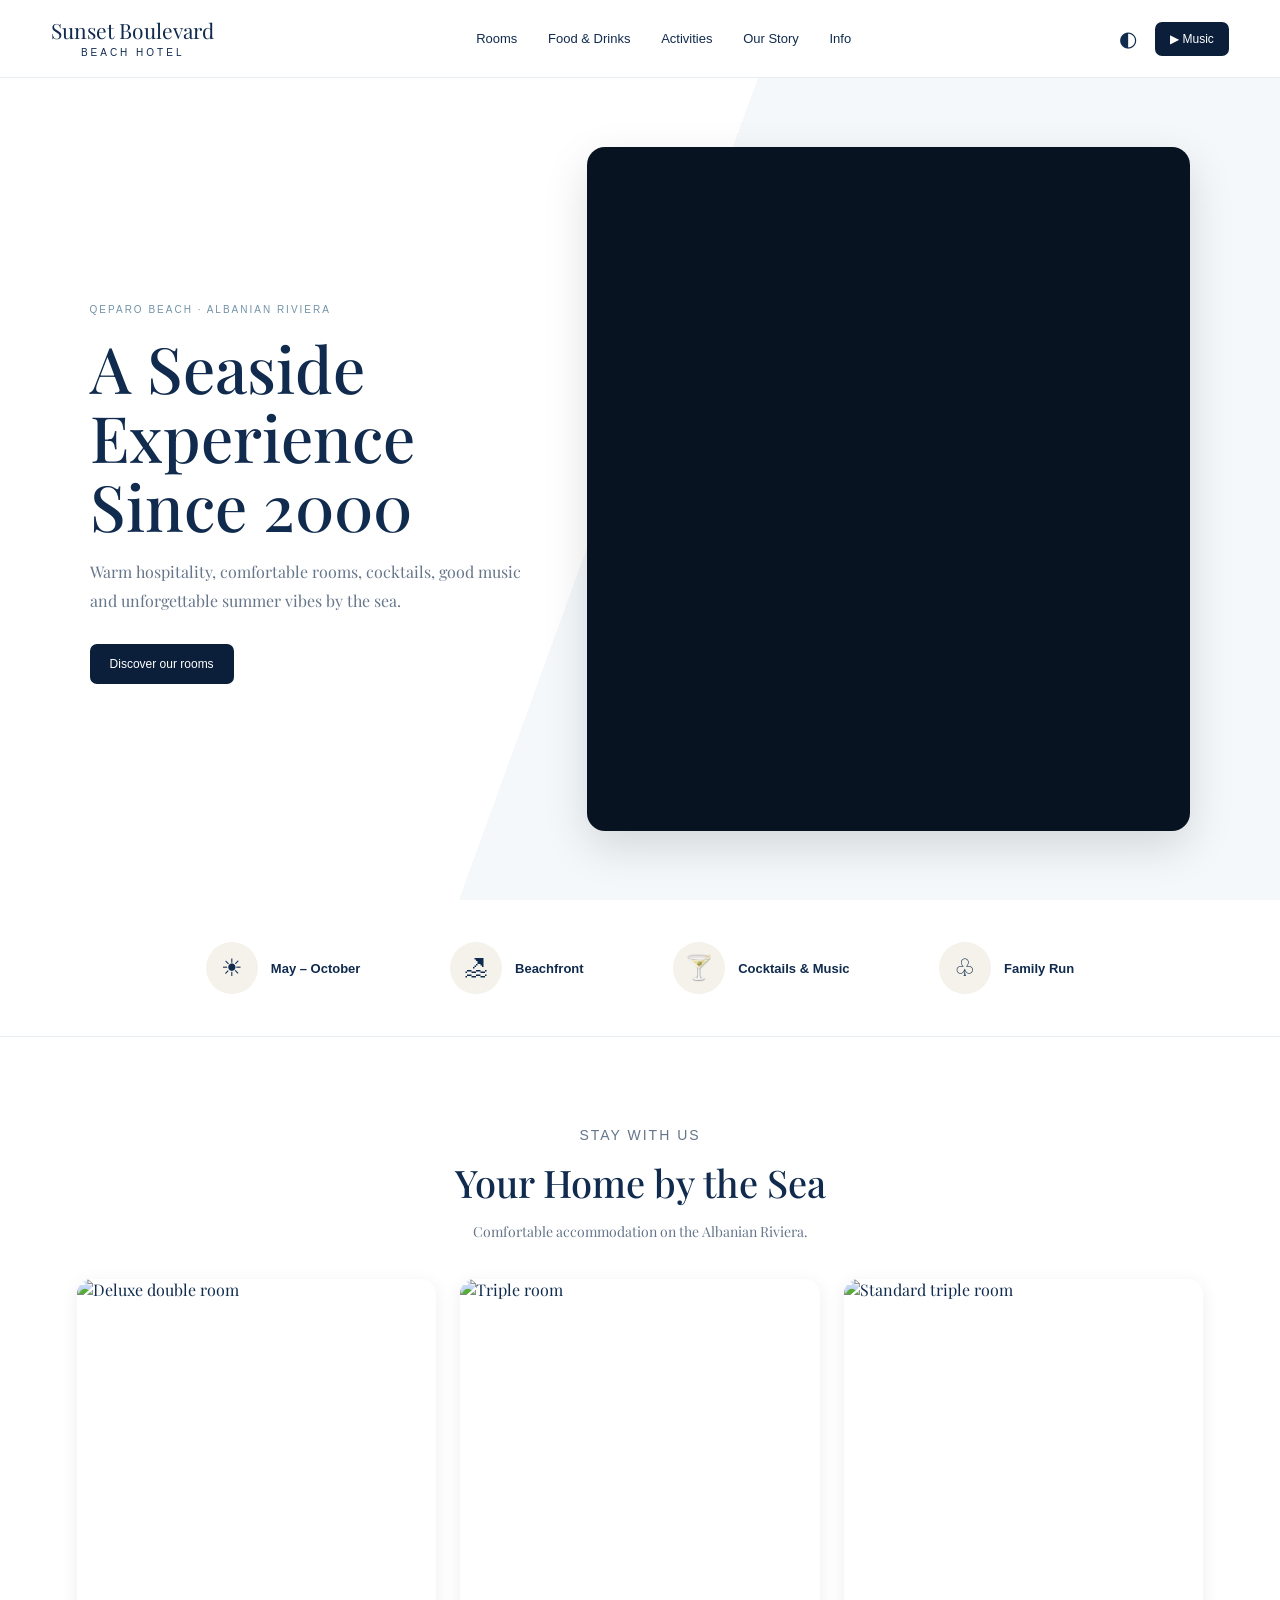
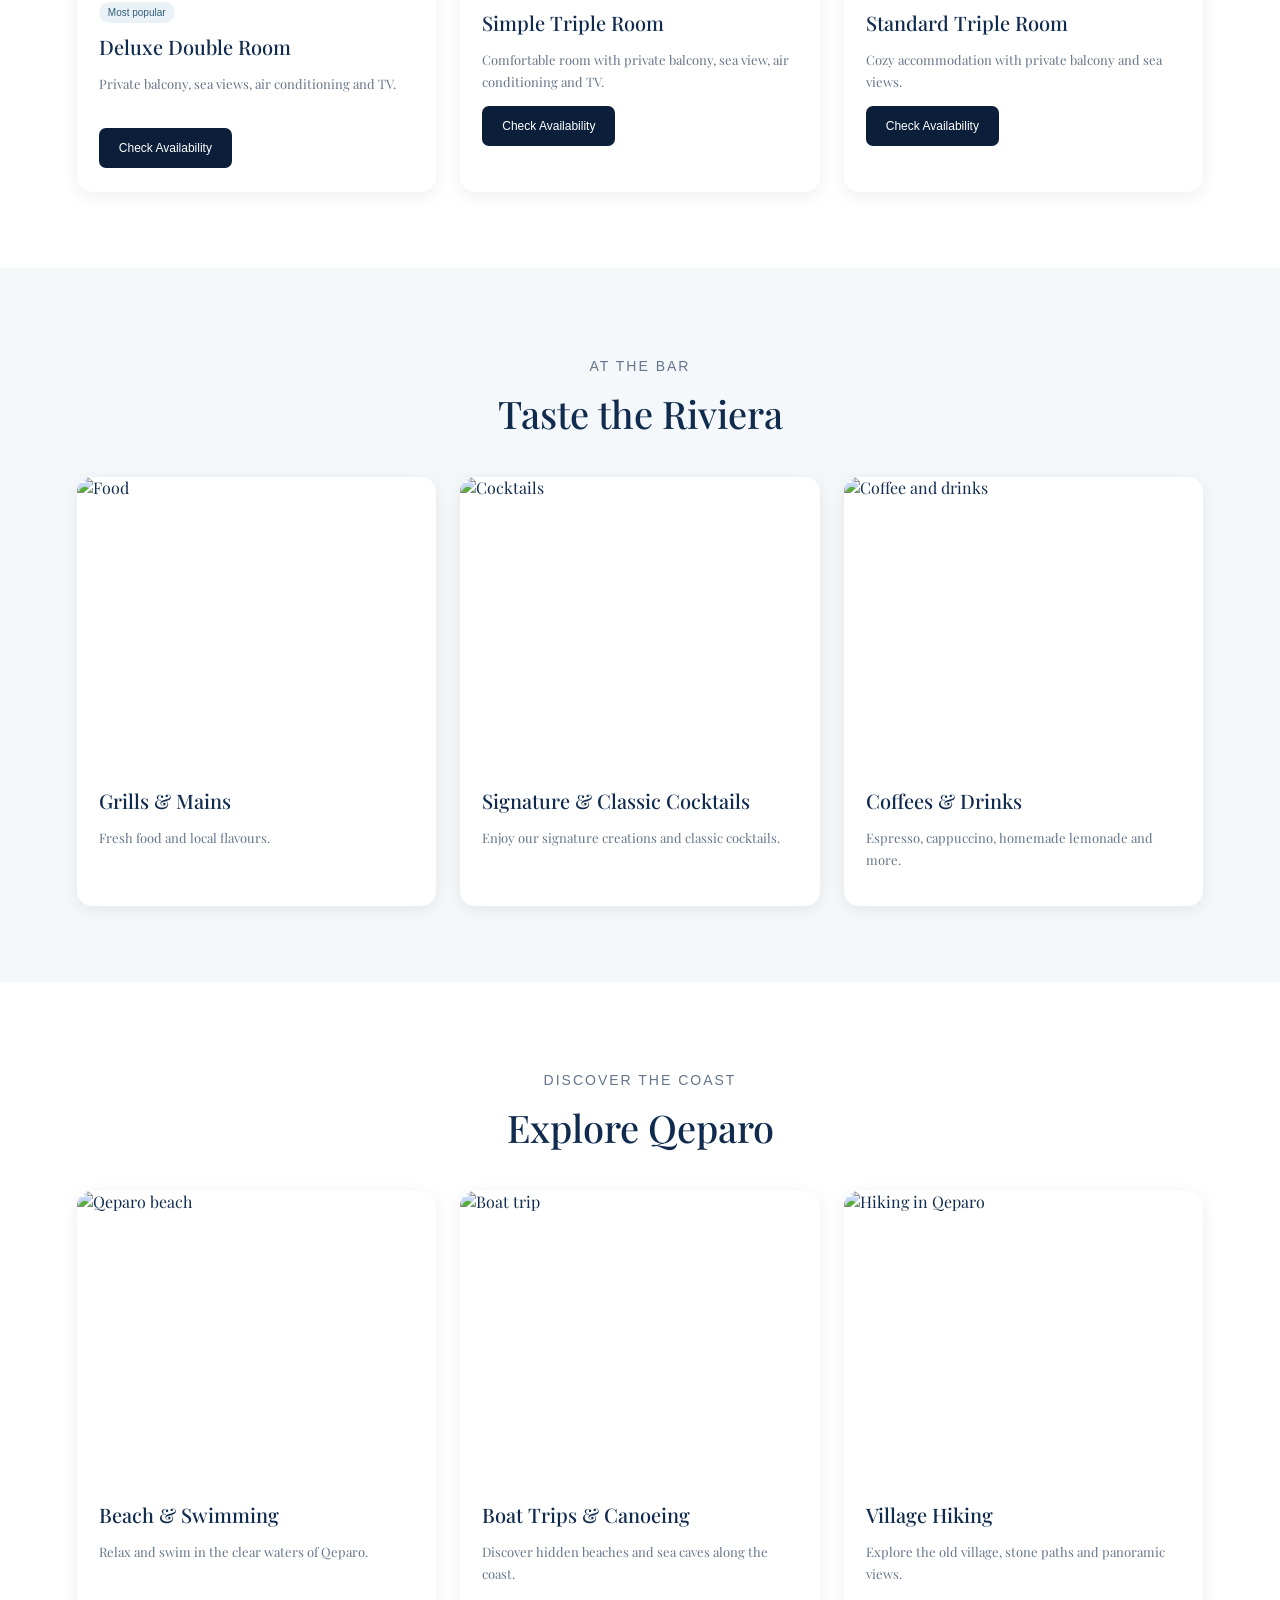
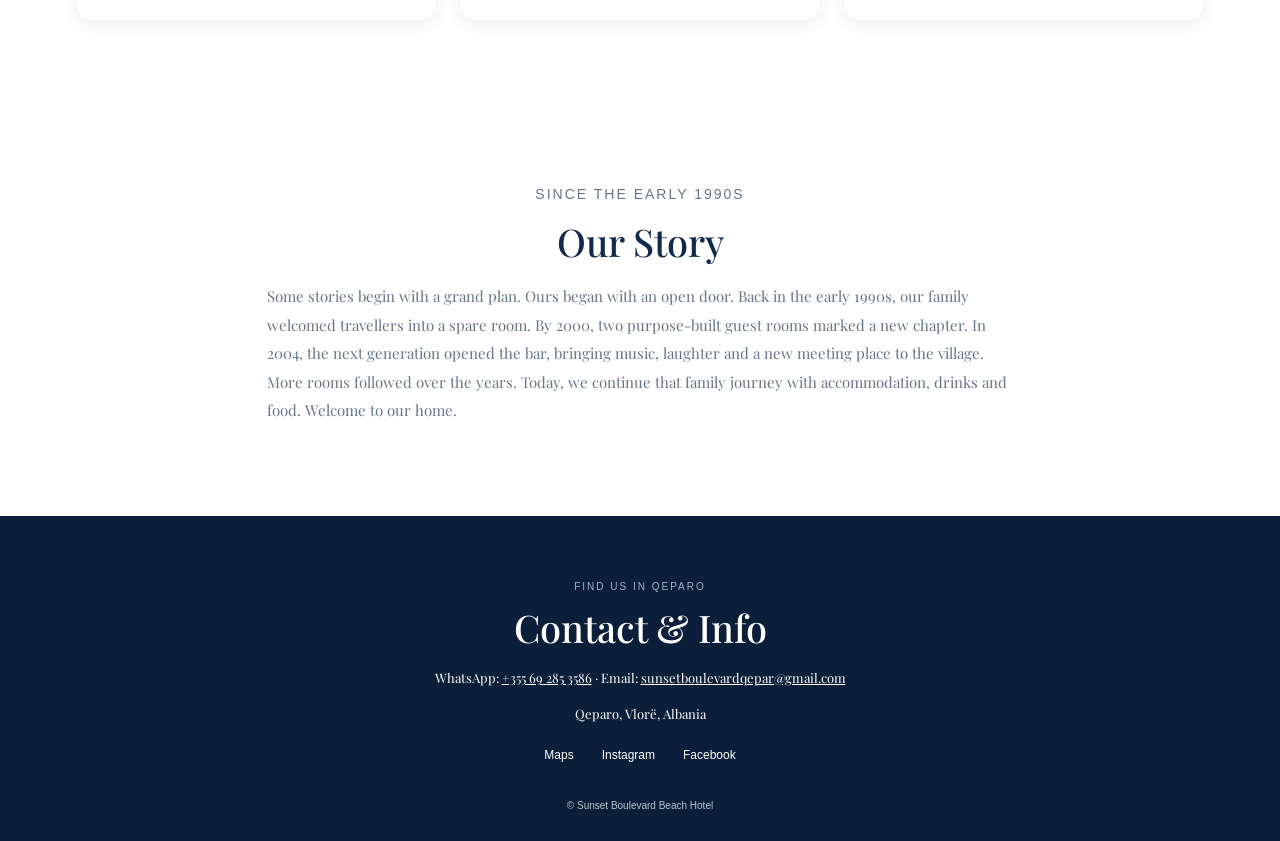
==== commit a27d2d71: "Add files via upload" ====
--- a/index.html
+++ b/index.html
@@ -1,1397 +1,22 @@
-<!DOCTYPE html>
+<!doctype html>
 <html lang="en">
 <head>
-<meta charset="UTF-8">
-<meta name="viewport" content="width=device-width, initial-scale=1.0">
-<title>Sunset Boulevard Beach Hotel</title>
-<link href="https://fonts.googleapis.com/css2?family=Playfair+Display:wght@400;600&display=swap" rel="stylesheet">
-<style>
-:root{--bg:#ffffff;--text:#0b1f3a;--border:#eee;--section-hover:#f9f9f9;--video-bg:#fff;--header-bg:#ffffff;--sub:#444;--sub2:#555;--card-shadow:rgba(0,0,0,0.08);}
-body.dark{--bg:#0e0e0e;--text:#f0f0f0;--border:#2a2a2a;--section-hover:#1a1a1a;--video-bg:#0e0e0e;--header-bg:#141414;--sub:#aaa;--sub2:#999;--card-shadow:rgba(0,0,0,0.4);}
-html,body{margin:0;padding:0;overflow-x:hidden;font-family:'Playfair Display',serif;background:var(--bg);color:var(--text);transition:background .3s,color .3s;}
-body{max-width:100vw;}
-header{position:fixed;top:0;left:0;width:100%;height:50px;background:var(--header-bg);z-index:999;border-bottom:1px solid var(--border);transition:background .3s,border-color .3s;}
-.menu-btn{position:absolute;left:10px;top:50%;transform:translateY(-50%);font-size:22px;cursor:pointer;color:var(--text);background:none;border:none;padding:4px 8px;}
-.back-btn{position:absolute;left:10px;top:50%;transform:translateY(-50%);font-size:22px;cursor:pointer;color:var(--text);background:none;border:none;padding:4px 8px;display:none;}
-.music-btn{position:absolute;right:10px;top:50%;transform:translateY(-50%);background:#0b1f3a;color:white;padding:6px 8px;border-radius:6px;font-size:11px;white-space:nowrap;border:none;cursor:pointer;}
-.title{position:absolute;left:50%;top:50%;transform:translate(-50%,-50%);font-size:14px;text-align:center;line-height:1.1;width:60%;overflow:hidden;text-overflow:ellipsis;color:var(--text);}
-.page{display:none;padding-top:60px;min-height:auto;}
-.page.active{display:block;}
-.reel-corner{display:none;}
-@media(min-width:768px){
-.reel-frame{position:absolute;top:0;left:50%;transform:translateX(-50%);width:calc(100% - 20px);height:100%;overflow:hidden;z-index:3;border-radius:14px;}}
-.video-wrapper{padding-left:20px;padding-right:20px;padding-bottom:10px;background:var(--video-bg);transition:background .3s;}
-.video-container{position:relative;width:100%;;height:100%;overflow:hidden;background:#000;border-radius:14px;}
-.video-overlay{position:absolute;inset:0;z-index:2;}
-#bg-video{position:absolute;inset:0;width:100%;height:100%;object-fit: cover;object-position: center 10%;object-position:center;pointer-events:none;}
-@media(max-width:767px){.video-container{border-radius:14px;overflow:hidden;}}
-.page:not(.active) #info-mobile { display: none; }
-#page-home.active ~ #info-mobile { display: block; }
-body:not(.home-active) #info-mobile { display: none; }
-@media(min-width:768px){
-#ourstory-anchor-mobile,
-#info-mobile { display: none !important; }}
-/* DESKTOP HOME LAYOUT */
-.home-desktop{display:block;}
-@media(min-width:768px){
-.home-desktop{display:flex;flex-direction:column;gap:20px;}
-/* order */
-.home-center{order:1;}
-.home-left{order:2;}
-.home-right{order:3;}
-}
-.home-left,.home-right{overflow-y:visible;background:var(--bg);}
-.home-right{display:flex;}
-.home-center{height:auto;}
-.home-center .video-wrapper{padding-bottom:10px;box-sizing:border-box;background:var(--bg);display:flex;align-items:center;justify-content:center;}
-.home-center .video-container{width:100%;height:100%;border-radius:16px;background:var(--bg);}
-.home-mobile-sections{display:none;}
-.home-info-mobile{display:none;}
-
-#page-rooms.active,
-#page-food.active,
-#page-activities.active {height:auto;overflow:visible;display: block !important;}
-#page-rooms .content {display: block;width: 100%;height: auto;box-sizing: border-box;text-align: center;overscroll-behavior: contain;}
-#page-rooms .room-card {width: 30%;height: 550px;;display: inline-block;vertical-align: top;margin: 0 1.5% 24px;overflow: hidden;border-radius: 14px;}
-#page-rooms .content, #page-food .content, #page-activities .content { width: 100%; height: auto; box-sizing: border-box; padding: 0px; }
-#page-rooms .card img { width:90%; max-width:180px; aspect-ratio: 1/1; object-fit: cover; border-radius: 14px; }
-#page-rooms .slider img { height:350px; object-fit: cover; object-position: center; border-radius: 14px; }
-#page-rooms .content h2 {margin-bottom: 2px !important;}
-#page-rooms .content > p {margin-bottom: 6px !important;}
-.slider-wrapper {position: relative;}
-.slider-wrapper button {position: absolute;top: 50%;transform: translateY(-50%);z-index: 20;width: 40px;height: 40px;border-radius: 50%;
- background: rgba(255,255,255,0.15);backdrop-filter: blur(8px);border: 1px solid rgba(255,255,255,0.25);color: white;cursor: pointer;display: flex;
- align-items: center;justify-content: center;transition: all 0.25s ease;opacity: 0;}
-.room-card:hover .slider-wrapper button {opacity: 1;}
-.slider-wrapper button:hover {background: rgba(255,255,255,0.45);transform: translateY(-50%) scale(1.1);}
-.slider-wrapper .prev {left: 12px;}
-.slider-wrapper .next {right: 12px;}
-}
-@media(min-width:768px){
-#page-food .content,
-#page-activities .content {display: block;text-align: center;}
-#page-food .card,
-#page-activities .card {width: 30%;height: 500px;display: inline-block;vertical-align: top;margin: 0 1.5% 24px;}
-#page-food .card img,
-#page-activities .card img {width: 100%;height: 350px;object-fit: cover;display: block;}
-#page-food .card .cinfo,
-#page-activities .card .cinfo {padding: 14px 16px;}
-#page-food .card p,
-#page-activities .card p {margin: 0;}
-}
-@media(max-width:767px){
-.home-left,.home-right{display:none;}
-.home-center .video-wrapper{padding:0 6px;margin-bottom:22px;background:transparent;}
-.home-center .video-container{height:80vh;border-radius:14px;overflow:hidden;box-shadow:0 2px 16px rgba(0,0,0,0.12);}
-.home-mobile-sections{display:block;}
-.home-info-mobile{display:block;}
-}
-@media(max-width:767px){
-.video-overlay{display:none;}
-.reel-frame{position:static;transform:none;width:100%;height:100%;overflow:visible;}
-}
-
-.side-section{padding:16px;cursor:pointer;display:block;color:var(--text);background:var(--bg);transition:background .3s;text-decoration:none;border-bottom:1px solid var(--border);}
-.side-section:hover{background:var(--section-hover);}
-.side-row{display:flex;flex-direction:row;gap:12px;align-items:center;}
-.side-row.rev{flex-direction:row-reverse;}
-.side-row img{width:45%;border-radius:12px;object-fit:cover;aspect-ratio:1/1;}
-.side-row .text{flex:1;}
-.side-row h3{margin:0 0 4px;font-size:15px;color:var(--text);}
-.side-row p{margin:0;font-size:12px;color:var(--sub2);line-height:1.5;}
-.side-arrow{opacity:0.35;}
-.side-info-block{background:#0b1f3a;color:white;padding:20px 20px 10px;box-sizing:border-box;}
-body.dark .side-info-block{background:#000;}
-.side-info-block p{margin:6px 0;font-size:12px;}
-.side-info-block h3{margin:0 0 10px;font-size:15px;}
-.section{padding:20px;border:none;cursor:pointer;display:block;color:var(--text);background:var(--bg);transition:background .3s;text-decoration:none;}
-.section:active{background:var(--section-hover);}
-.section-arrow{font-size:18px;opacity:0.35;}
-.sec-row{flex-direction: column;align-items: center;text-align: center;}
-.sec-row.reverse{flex-direction:row-reverse;}
-.sec-row img{width: 100%;max-width: 320px;margin-bottom: 10px;}
-.sec-row .text{flex:1;}
-.info-footer{background:#0b1f3a;color:white;padding:25px;}
-body.dark .info-footer{background:#000;}
-.info-footer p{margin:8px 0;}
-.hero{width:100%;height:52vw;max-height:320px;object-fit:cover;display:block;}
-.content{padding:20px;}
-.content h2{font-size:22px;margin:0 0 8px;}
-.content>p{line-height:1.7;color:var(--sub);font-size:14px;margin:0 0 20px;}
-.card{display:flex;flex-direction:row;align-items:center;gap:20px;border-radius:14px;overflow:hidden;box-shadow:0 2px 12px var(--card-shadow);
-  margin-bottom:20px;background:var(--bg); }
-.card img{width:40%;aspect-ratio:1/1;object-fit:cover;border-radius:12px; }
-.card .cinfo{flex:1; }
-.card:nth-child(even){  flex-direction:row-reverse; }
-.card .cinfo{padding:14px 16px;}
-.card .cinfo h3{margin:0 0 6px;font-size:17px;color:var(--text);}
-.card .cinfo p{margin:0;font-size:13px;color:var(--sub2);line-height:1.6;}
-.tag{display:inline-block;background:#0b1f3a;color:#fff;font-size:11px;padding:3px 8px;border-radius:20px;margin-bottom:8px;}
-body.dark .tag{background:#1a3a5c;}
-.room-card{border-radius:14px;overflow:hidden;box-shadow:0 2px 12px var(--card-shadow);margin-bottom:24px;background:var(--bg);}
-.slider{position: relative;overflow-x: scroll;overscroll-behavior-x: contain;scroll-snap-type:x mandatory;white-space: nowrap;-webkit-overflow-scrolling:touch;scrollbar-width:none;scroll-behavior: smooth;}
-.slider::-webkit-scrollbar{display:none;}
-.slider img{flex:0 0 100%;width:100%;object-fit:cover;display:inline-block;scroll-snap-align:start;position: relative;z-index: 1;min-width: 100%;}
-.dots{display:flex;justify-content:center;gap:6px;padding:10px 0 4px;}
-.dot{width:7px;height:7px;border-radius:50%;background:var(--border);transition:background .2s;cursor:pointer;}
-.dot.active{background:#0b1f3a;}
-body.dark .dot.active{background:#4a90d9;}
-.room-card .rinfo{padding:14px 16px 18px;}
-.room-card .rinfo h3{margin:0 0 6px;font-size:18px;color:var(--text);}
-.room-card .rinfo p{margin:0 0 14px;font-size:13px;color:var(--sub2);line-height:1.6;}
-.avail-btn{display:inline-block;background:#0b1f3a;color:#fff;font-family:'Playfair Display',serif;font-size:13px;padding:10px 20px;border-radius:8px;text-decoration:none;border:none;cursor:pointer;transition:background .2s;}
-.avail-btn:hover{background:#1a3a6a;}
-body.dark .avail-btn{background:#1a3a5c;}
-body.dark .avail-btn:hover{background:#2a5a8c;}
-.menu-overlay{position:fixed;inset:0;background:rgba(0,0,0,0.45);backdrop-filter:blur(4px);-webkit-backdrop-filter:blur(4px);z-index:1000;opacity:0;pointer-events:none;transition:opacity .35s ease;}
-.menu-overlay.open{opacity:1;pointer-events:all;}
-.menu-panel{position:absolute;top:0;left:0;width:72%;max-width:280px;height:100%;background:#0b1f3a;padding:70px 30px 40px;box-sizing:border-box;transform:translateX(-100%);transition:transform .35s ease;display:flex;flex-direction:column;gap:0;overflow-y:auto;}
-.menu-overlay.open .menu-panel{transform:translateX(0);}
-.menu-close{position:absolute;top:18px;right:18px;font-size:24px;color:rgba(255,255,255,0.7);cursor:pointer;background:none;border:none;}
-.panel-label{font-size:10px;letter-spacing:1.5px;text-transform:uppercase;color:rgba(255,255,255,0.35);margin:18px 0 6px;}
-.menu-panel a.nav-link{display:block;color:rgba(255,255,255,0.88);font-family:'Playfair Display',serif;font-size:20px;padding:12px 0;text-decoration:none;border-bottom:1px solid rgba(255,255,255,0.1);}
-.lang-grid{display:grid;grid-template-columns:1fr 1fr;gap:8px;margin-top:6px;}
-.lang-btn{background:rgba(255,255,255,0.08);border:1px solid rgba(255,255,255,0.15);color:rgba(255,255,255,0.8);font-family:'Playfair Display',serif;font-size:13px;padding:8px 0;border-radius:8px;cursor:pointer;text-align:center;transition:background .2s;}
-.lang-btn.active,.lang-btn:hover{background:rgba(255,255,255,0.22);color:#fff;border-color:rgba(255,255,255,0.4);}
-.dark-toggle-row{display:flex;align-items:center;justify-content:space-between;margin-top:18px;padding-top:16px;border-top:1px solid rgba(255,255,255,0.1);}
-.dark-toggle-row span{font-size:13px;color:rgba(255,255,255,0.7);}
-.toggle-switch{position:relative;width:44px;height:24px;}
-.toggle-switch input{opacity:0;width:0;height:0;}
-.toggle-track{position:absolute;inset:0;background:rgba(255,255,255,0.15);border-radius:24px;cursor:pointer;transition:background .3s;}
-.toggle-track:before{content:'';position:absolute;width:18px;height:18px;left:3px;top:3px;background:white;border-radius:50%;transition:transform .3s;}
-.toggle-switch input:checked + .toggle-track{background:#4a90d9;}
-.toggle-switch input:checked + .toggle-track:before{transform:translateX(20px);}
-.cal-header{display:flex;justify-content:space-between;align-items:center;margin-bottom:14px;font-size:14px; }
-.cal-grid{display:grid;grid-template-columns:repeat(7,1fr);gap:6px;font-size:12px; }
-.cal-cell{padding:10px 0;text-align:center;border-radius:8px;transition:all .2s; }
-.cal-cell.available{background:#e6f4ea;color:#1e7e34; }
-.cal-cell.booked{background:#fdecea;color:#a94442; }
-.cal-cell.past{opacity:0.25; }
-.cal-cell:hover{transform:scale(1.08); }
-.cal-day-label{font-size:11px;opacity:0.6; }
-.cal-nav{background:none;border:none;font-size:18px;cursor:pointer;color:var(--text);opacity:0.7;}
-.cal-cell.available { background:#e6f4ea; }
-.cal-cell.booked { background:#fdecea; }
-
- /* MOBILE ONLY */
- @media (max-width: 900px) {
-  #page-rooms .content {text-align: center;}
-  #page-rooms .room-card {margin-left: auto;margin-right: auto;}
-  #page-rooms .rinfo {text-align: center;}
-  #page-rooms .avail-btn {display: inline-block;margin: 0 auto;}
-}
-@media (max-width: 900px) {
-.slider img {height: 350px; border-radius: 14px;}
-.prev,
-.next {display: none !important;}
-}
- @media (hover: none) {
-  button.prev,
-  button.next {display: none !important;}
-} 
-@media(min-width:768px){
-.home-center .video-container{height:80vh;border-radius:16px;}
-}
-@media(min-width:768px){
-.home-left{display:grid;grid-template-columns:repeat(3, 1fr);gap:24px;padding:20px;}
-.side-section{margin:0;border-radius:18px;overflow:hidden;box-shadow:0 8px 25px rgba(0,0,0,0.08);border:none;}
-.side-row,
-.side-row.rev{flex-direction:column;}
-.side-row img{width:100%;height:300px;object-fit:cover;object-position:center;border-radius:16px;}
-.side-row .text{padding:16px;text-align:center;}
-.side-row h3{font-size:18px;margin-bottom:6px;}
-.side-row p{ font-size:14px; line-height:1.6;}
-}
-@media(min-width:768px){
-#page-food .content,
-#page-activities .content {display:block;text-align:center;}
-#page-food .card,
-#page-activities .card {width:30%;height:500px;display:inline-block;vertical-align:top;margin:0 1.5% 24px;}
-#page-food .card img,
-#page-activities .card img {width:100%;height:350px;object-fit:cover;display:block;}
-#page-food .card .cinfo {padding:14px 16px;}
-#page-food .card p,
-#page-activities .card p { margin:0;}
-}
-@media(min-width:768px){
-#page-food .card,
-#page-activities .card{display:inline-block !important;}
-}
-@media(min-width:768px){
-#page-rooms.active,
-#page-food.active,
-#page-activities.active{height:auto;overflow:visible;}
-#page-rooms .content,
-#page-food .content,
-#page-activities .content{height:auto;overflow:visible;}
-}
-@media (max-width: 900px) {
-  #page-rooms .room-card {width: 92% !important;height: auto !important;display: block !important;margin: 0 auto 24px !important;}
-}
-@media(max-width:767px){
-.section{border-radius:14px;background:var(--bg);box-shadow:0 2px 12px var(--card-shadow);margin-bottom:20px;padding:0;}
-.sec-row{display:block;}
-.sec-row img{width:100%;max-width:none;height:300px;display:block;object-fit:cover;object-position:center;border-radius:14px;}
-.sec-row .text{padding:14px 16px 18px;text-align:center;}
-.sec-row h2{margin:0 0 6px;font-size:18px;}
-.sec-row p{margin:0 0 14px;font-size:13px;line-height:1.6;color:var(--sub2);}
-}
-
- 
-</style>
+  <meta charset="utf-8">
+  <meta name="viewport" content="width=device-width, initial-scale=1">
+  <meta name="theme-color" content="#ffffff">
+  <title>Sunset Boulevard Beach Hotel</title>
+  <style>
+    body{font:16px Arial,sans-serif;margin:0;display:grid;min-height:100vh;place-items:center;background:#f5f8fb;color:#102b4e}
+    main{text-align:center;padding:32px}
+  </style>
 </head>
 <body>
-
-<audio id="bgMusic" src="./yes-boss.mp3" loop></audio>
-<div class="menu-overlay" id="menuOverlay">
-  <div class="menu-panel">
-    <button class="menu-close" id="menuClose">&#10005;</button>
-    <div class="panel-label">Language</div>
-    <div class="lang-grid">
-      <button class="lang-btn active" id="btn-en">&#127468;&#127463; English</button>
-      <button class="lang-btn" id="btn-al">&#127462;&#127473; Albanian</button>
-    </div>
-    <div class="dark-toggle-row">
-      <span>&#127769; Dark Mode</span>
-      <label class="toggle-switch">
-        <input type="checkbox" id="darkToggle">
-        <span class="toggle-track"></span>
-      </label>
-    </div>
-    <div class="panel-label" style="margin-top:22px">Menu</div>
-    <a class="nav-link" href="#" data-page="home" data-en="Home" data-al="Kryefaqja">Home</a>
-    <a class="nav-link" href="#" data-page="rooms" data-en="Rooms" data-al="Dhoma">Rooms</a>
-    <a class="nav-link" href="#" data-page="food" data-en="Food &amp; Drinks" data-al="Ushqim &amp; Pije">Food &amp; Drinks</a>
-    <a class="nav-link" href="#" data-page="activities" data-en="Activities" data-al="Aktivitete">Activities</a>
-    <a class="nav-link" href="#" data-page="ourstory" data-en="Our Story" data-al="Historia Jon&#235;">Our Story</a>
-    <a class="nav-link" href="#" id="infoLink" data-en="Info" data-al="Info">Info</a>
-  </div>
-</div>
-
-<header>
-  <button class="menu-btn" id="menuBtn">&#9776;</button>
-  <button class="back-btn" id="backBtn">&#8592;</button>
-  <div class="title" id="pageTitle">Sunset Boulevard<br><small>Beach Hotel</small></div>
-  <button class="music-btn" id="musicBtn">&#9654; Music</button>
-</header>
-
-<!-- HOME -->
-<div class="page active" id="page-home">
-  <div class="home-desktop">
-
-    <!-- LEFT: Rooms, Food, Activities -->
-<div class="home-left">
-
-  <!-- ROOMS -->
-  <a class="side-section" href="#" data-page="rooms">
-    <div class="side-row">
-      <img src="room1.jpg" alt="Rooms">
-      <div class="text">
-        <h3 
-        data-en="Rooms"
-        data-al="Dhomat">
-        Rooms
-      </h3>
-        <p id="rooms-desc" data-edit="rooms-desc"
-        data-en="Discover our comfortable rooms by the sea"
-        data-al="Zbuloni dhomat tona komode pranë detit">
-        Discover our comfortable rooms by the sea
-      </p>
-      </div>
-    </div>
-  </a>
-
-  <!-- FOOD -->
-  <a class="side-section" href="#" data-page="food">
-    <div class="side-row rev">
-      <img src="food1.jpg" alt="Food & Drinks">
-      <div class="text">
-        <h3 
-        data-en="Food & Drinks"
-        data-al="Ushqim & Pije">
-        Food & Drinks
-      </h3>
-
-      <p id="food-desc" data-edit="food-desc"
-        data-en="Enjoy fresh flavors, local dishes and refreshing drinks"
-        data-al="Shijoni shije të freskëta, gatime lokale dhe pije freskuese">
-        Enjoy fresh flavors, local dishes and refreshing drinks
-      </p>
-      </div>
-    </div>
-  </a>
-
-  <!-- ACTIVITIES -->
-  <a class="side-section" href="#" data-page="activities">
-    <div class="side-row">
-      <img src="activities1.jpg" alt="Activities">
-      <div class="text">
-        <h3 
-        data-en="Activities"
-        data-al="Aktivitete">
-        Activities
-      </h3>
-
-      <p data-edit="activities-desc"
-        data-en="Explore Qeparo and enjoy the Riviera experience"
-        data-al="Eksploroni Qeparon dhe shijoni përvojën e Rivierës">
-        Explore Qeparo and enjoy the Riviera experience
-      </p>
-      </div>
-    </div>
-  </a>
-
-</div>
-
-    <!-- CENTER: Video -->
-    <div class="home-center">
-      <div class="video-wrapper">
-        <div class="video-container">
-          <div class="video-overlay"></div>
-          <div class="reel-frame">
-            <video id="bg-video" autoplay muted loop playsinline>
-             <source src="video.mp4" type="video/mp4">
-           </video>
-          </div>
-          <div class="video-side-cover video-side-left"></div>
-          <div class="video-side-cover video-side-right"></div>
-        </div>
-      </div>
-    </div>
-
-    <!-- RIGHT: Our Story on top, Info with blue bg at 1/3 down -->
-    <div class="home-right" style="flex-direction:column;">
-      <div class="side-section" id="ourstory-anchor" style="flex:0 0 auto;text-align:center;cursor:default;">
-        <h3 data-edit="ourstory-title" data-en="Our Story" data-al="Historia Jonë">
-  Our Story
-</h3>
-
-<p
-   data-edit="ourstory-desc" data-en="Some stories begin with a grand plan. Ours began with an open door.
-Back in the early 1990s, our family did what felt natural, they shared what they had. A spare room in the family home became a place of welcome, offered to travelers and guests who needed a place to rest. There was no big vision back then, only warmth, good intentions, and the simple belief that taking care of people was worth doing well.
-That spirit quietly grew. By the year 2000, what had started as a single room had become something more. The family built two new rooms, purpose-made for guests, and with them came a deeper commitment, this was no longer just sharing space, it was a calling. Every guest who walked through the door taught them something new about hospitality, about comfort, about the small details that make someone feel truly at home.
-Then came 2004, and a new generation stepped forward. The children of the family, now young adults full of energy and ideas, opened the bar. It was a bold move, a fresh chapter, for them and the small villageu, it breathed new life into everything. Laughter, music, and the clink of glasses filled what had once been quiet evenings. The bar became a gathering place, a heart beating at the center of it all.
-From there, the growth never really stopped. More rooms were added over the years, one by one, each one a small milestone, a quiet testament to how far a family could come simply by showing up and caring. The property evolved, the faces of guests changed, the world outside changed, but the soul of the place stayed the same.
-And now, a new exciting step: a kitchen is joining the bar. Because a meal shared is a memory made, and we have always believed that the best way to welcome someone is to feed them well.
-From a single room to a full experience, accommodation, drinks, and now food now, this journey has been our greatest teacher. Every guest has shaped us. Every challenge has refined us.
-We are still learning, we are still growing, and we wouldn't have it in any other way.
-Welcome to our home." data-al="Disa histori fillojnë me një plan të madh. E jona filloi me një derë të hapur.
-Në fillim të viteve '90, familja jonë bëri atë që ndihej e natyrshme, ndau atë që kishte. Një prej dhomave të familjes në shtëpi u bë një vend mirëseardhjeje, per tju ofruar udhëtarëve dhe mysafirëve që kishin nevojë për një vend ku të pushonin. Atëherë nuk kishte asnjë vizion të madh, vetëm ngrohtësi, qëllime të mira dhe besimi i thjeshtë se kujdesi për njerëzit ia vlente të bëhej mirë.
-Ai shpirt u rrit në heshtje. Deri në vitin 2000, ajo që kishte filluar si një dhomë e vetme kishte bërë diçka më shumë. Familja ndërtoi dy dhoma të reja, të krijuara posaçërisht për mysafirët, dhe me to erdhi një angazhim më i thellë, kjo nuk ishte më vetëm ndarje e hapësirës, ishte një thirrje. Çdo mysafir që kalonte pragun e derës u mësonte diçka të re për mikpritjen, për rehatin, për detajet e vogla që e bëjnë dikë të ndihet vërtet si në shtëpi.
-Pastaj erdhi viti 2004, dhe brez i ri doli përpara. Fëmijët e familjes, tani të rritur, plot energji dhe ide, hapën barin. Ishte një hap i guximshëm, një kapitull i ri, për ta dhe për fshatin e vogël, frymëzoi gjithçka me jetë të re. Të qeshurat, muzika dhe tingëllima e gotave mbushën ato që dikur ishin mbrëmje të qeta. Bari u bë një vend takimi, një zemër që rrihte në qendër të gjithçkaje.
-Nga aty, rritja nuk u ndal kurrë me të vërtetë. Dhoma të reja u shtuan me kalimin e viteve, njëra pas tjetrës, secila një moment i vogël historik, një dëshmi e qetë e sa larg mund të shkojë një familje vetëm duke u paraqitur dhe duke u kujdesur. Prona u zhvillua, fytyrat e mysafirëve ndryshuan, bota jashtë ndryshoi, por shpirti i vendit mbeti i njëjtë.
-Dhe tani, një hap i ri dhe i emocionshëm: një kuzhinë po i bashkohet barit. Sepse një vakt i ndarë është një kujtim i krijuar, dhe ne kemi besuar gjithmonë se mënyra më e mirë për të mirëpritur dikë është ta ushqesh mirë.
-Nga një dhomë e vetme deri në një përvojë të plotë, akomodim, pije dhe tani ushqim, ky udhëtim ka qenë mësuesi ynë më i madh. Çdo mysafir na ka formësuar. Çdo sfidë na ka rafinuar.
-Ne jemi ende duke mësuar, jemi ende duke u rritur, dhe nuk mund të ishte ndryshe.
-Mirë se vini në shtëpinë tonë.">
-<span class="short-text"> Disa histori fillojnë me një plan të madh. E jona filloi me një derë të hapur. Në fillim të viteve '90, familja jonë bëri atë që ndihej e natyrshme, ndau atë që kishte. Një prej dhomave të familjes në shtëpi u bë një vend mirëseardhjeje, per tju ofruar udhëtarëve dhe mysafirëve që kishin nevojë për një vend ku të pushonin. Atëherë nuk kishte asnjë vizion të madh, vetëm ngrohtësi, qëllime të mira dhe besimi i thjeshtë se kujdesi për njerëzit ia vlente të bëhej mirë.
-  Ai shpirt u rrit në heshtje. Deri në vitin 2000, ajo që kishte filluar si... </span>
-
-  <span class="full-text" style="display:none;"></span>
-  <br>
-  <a href="#" class="read-toggle">Read more</a>
-</p>
-      </div>
-      <div style="flex:1 1 33%;"></div>
-      <div class="side-info-block" id="info">
-        <h2 data-edit="info-title" style="margin:0 0 10px;font-size:22px;text-align:center;">Info</h2>
-<p data-edit="info-whatsapp">WhatsApp: +355 XX XXX XXXX</p>
-<p data-edit="info-email">Email: info@sunsetblvd3.com</p>
-<p data-edit="info-location">Location: Qeparo, Vlorë, Albania</p>
-        <div style="display:flex;justify-content:center;gap:28px;margin-top:22px;">
-          <a href="https://maps.app.goo.gl/nJMC9Ebtgd8oft4K8" target="_blank" style="color:white;text-decoration:none;display:flex;flex-direction:column;align-items:center;gap:6px;font-size:11px;">
-            <svg xmlns="http://www.w3.org/2000/svg" width="36" height="36" viewBox="0 0 24 24" fill="white"><path d="M12 2C8.13 2 5 5.13 5 9c0 5.25 7 13 7 13s7-7.75 7-13c0-3.87-3.13-7-7-7zm0 9.5c-1.38 0-2.5-1.12-2.5-2.5S10.62 6.5 12 6.5s2.5 1.12 2.5 2.5S13.38 11.5 12 11.5z"/></svg>
-            Maps
-          </a>
-          <a href="https://www.instagram.com/sunset.boulevard.cocktailbar?igsh=MWh1bXc4NDRjdXVyMA==" target="_blank" style="color:white;text-decoration:none;display:flex;flex-direction:column;align-items:center;gap:6px;font-size:11px;">
-            <svg xmlns="http://www.w3.org/2000/svg" width="36" height="36" viewBox="0 0 24 24" fill="none" stroke="white" stroke-width="1.8" stroke-linecap="round" stroke-linejoin="round"><rect x="2" y="2" width="20" height="20" rx="5" ry="5"/><path d="M16 11.37A4 4 0 1 1 12.63 8 4 4 0 0 1 16 11.37z"/><line x1="17.5" y1="6.5" x2="17.51" y2="6.5"/></svg>
-            Instagram
-          </a>
-          <a href="https://www.facebook.com/share/1G3LhkB6gP/" target="_blank" style="color:white;text-decoration:none;display:flex;flex-direction:column;align-items:center;gap:6px;font-size:11px;">
-            <svg xmlns="http://www.w3.org/2000/svg" width="36" height="36" viewBox="0 0 24 24" fill="none" stroke="white" stroke-width="1.8" stroke-linecap="round" stroke-linejoin="round"><path d="M18 2h-3a5 5 0 0 0-5 5v3H7v4h3v8h4v-8h3l1-4h-4V7a1 1 0 0 1 1-1h3z"/></svg>
-            Facebook
-          </a>
-        </div>
-      </div>
-    </div>
-
-  </div>
-
-  <!-- MOBILE: sections stack below video -->
-<div class="home-mobile-sections">
-
-  <!-- ROOMS -->
-  <a class="section" href="#" data-page="rooms">
-    <div class="sec-row">
-      <img src="room1.jpg" alt="Rooms">
-      <div class="text">
-        <h2 data-en="Rooms"
-        data-al="Dhomat">>Rooms <span class="section-arrow">&#8250;</span></h2>
-        <p id="rooms-desc">Explore our rooms.</p>
-      </div>
-    </div>
-  </a>
-
-  <!-- FOOD -->
-  <a class="section" href="#" data-page="food">
-    <div class="sec-row reverse">
-      <img src="food1.jpg" alt="Food & Drinks">
-      <div class="text">
-        <h2 data-en="Food & Drinks"
-        data-al="Ushqim & Pije">>Food & Drinks <span class="section-arrow">&#8250;</span></h2>
-        <p id="food-desc">Discover cocktails and cuisine.</p>
-      </div>
-    </div>
-  </a>
-
-  <!-- ACTIVITIES -->
-  <a class="section" href="#" data-page="activities">
-    <div class="sec-row">
-      <img src="activities1.jpg" alt="Activities">
-      <div class="text">
-        <h2 ata-en="Activities"
-        data-al="Aktivitete">Activities <span class="section-arrow">&#8250;</span></h2>
-        <p id="activities-desc"
-        data-en="Explore Qeparo"
-        data-al="Eksploroni Qeparon">Explore Qeparo.</p>
-      </div>
-    </div>
-  </a>
-
-</div>
-
-    <div class="section" id="ourstory-anchor-mobile" style="text-align:center;cursor:default;">
-      <h2 data-edit="ourstory-title-mobile" data-en="Our Story" data-al="Historia Jonë">
-  Our Story
-</h2>
-
-<p
-   data-edit="ourstory-desc-mobile"
-data-en="Some stories begin with a grand plan. Ours began with an open door.
-Back in the early 1990s, our family did what felt natural, they shared what they had. A spare room in the family home became a place of welcome, offered to travelers and guests who needed a place to rest. There was no big vision back then, only warmth, good intentions, and the simple belief that taking care of people was worth doing well.
-That spirit quietly grew.
-By the year 2000, what had started as a single room had become something more. The family built two new rooms, purpose-made for guests, and with them came a deeper commitment, this was no longer just sharing space, it was a calling. Every guest who walked through the door taught them something new about hospitality, about comfort, about the small details that make someone feel truly at home.
-Then came 2004, and a new generation stepped forward. The children of the family, now young adults full of energy and ideas, opened the bar. It was a bold move, a fresh chapter, for them and the small villageu, it breathed new life into everything. Laughter, music, and the clink of glasses filled what had once been quiet evenings. The bar became a gathering place, a heart beating at the center of it all.
-From there, the growth never really stopped. More rooms were added over the years, one by one, each one a small milestone, a quiet testament to how far a family could come simply by showing up and caring. The property evolved, the faces of guests changed, the world outside changed, but the soul of the place stayed the same.
-And now, a new exciting step: a kitchen is joining the bar. Because a meal shared is a memory made, and we have always believed that the best way to welcome someone is to feed them well.
-From a single room to a full experience, accommodation, drinks, and now food now, this journey has been our greatest teacher. Every guest has shaped us. Every challenge has refined us.
-We are still learning, we are still growing, and we wouldn't have it in any other way.
-Welcome to our home." data-al="Disa histori fillojnë me një plan të madh. E jona filloi me një derë të hapur.
-Në fillim të viteve '90, familja jonë bëri atë që ndihej e natyrshme, ndau atë që kishte. Një prej dhomave të familjes në shtëpi u bë një vend mirëseardhjeje, per tju ofruar udhëtarëve dhe mysafirëve që kishin nevojë për një vend ku të pushonin. Atëherë nuk kishte asnjë vizion të madh, vetëm ngrohtësi, qëllime të mira dhe besimi i thjeshtë se kujdesi për njerëzit ia vlente të bëhej mirë.
-Ai shpirt u rrit në heshtje.
-Deri në vitin 2000, ajo që kishte filluar si një dhomë e vetme kishte bërë diçka më shumë. Familja ndërtoi dy dhoma të reja, të krijuara posaçërisht për mysafirët, dhe me to erdhi një angazhim më i thellë, kjo nuk ishte më vetëm ndarje e hapësirës, ishte një thirrje. Çdo mysafir që kalonte pragun e derës u mësonte diçka të re për mikpritjen, për rehatin, për detajet e vogla që e bëjnë dikë të ndihet vërtet si në shtëpi.
-Pastaj erdhi viti 2004, dhe brez i ri doli përpara. Fëmijët e familjes, tani të rritur, plot energji dhe ide, hapën barin. Ishte një hap i guximshëm, një kapitull i ri, për ta dhe për fshatin e vogël, frymëzoi gjithçka me jetë të re. Të qeshurat, muzika dhe tingëllima e gotave mbushën ato që dikur ishin mbrëmje të qeta. Bari u bë një vend takimi, një zemër që rrihte në qendër të gjithçkaje.
-Nga aty, rritja nuk u ndal kurrë me të vërtetë. Dhoma të reja u shtuan me kalimin e viteve, njëra pas tjetrës, secila një moment i vogël historik, një dëshmi e qetë e sa larg mund të shkojë një familje vetëm duke u paraqitur dhe duke u kujdesur. Prona u zhvillua, fytyrat e mysafirëve ndryshuan, bota jashtë ndryshoi, por shpirti i vendit mbeti i njëjtë.
-Dhe tani, një hap i ri dhe i emocionshëm: një kuzhinë po i bashkohet barit. Sepse një vakt i ndarë është një kujtim i krijuar, dhe ne kemi besuar gjithmonë se mënyra më e mirë për të mirëpritur dikë është ta ushqesh mirë.
-Nga një dhomë e vetme deri në një përvojë të plotë, akomodim, pije dhe tani ushqim, ky udhëtim ka qenë mësuesi ynë më i madh. Çdo mysafir na ka formësuar. Çdo sfidë na ka rafinuar.
-Ne jemi ende duke mësuar, jemi ende duke u rritur, dhe nuk mund të ishte ndryshe.
-Mirë se vini në shtëpinë tonë.">
-<span class="short-text"> Learn about Sunset Boulevard Beach Hotel... </span>
-
-  <span class="full-text" style="display:none;"></span>
-  <br>
-  <a href="#" class="read-toggle">Read more</a>
-</p>
-    </div>
-  </div>
-
-<!-- ROOMS -->
-<div class="page" id="page-rooms">
-  
-  <div class="content">
-    <h2 data-edit="rooms-title" data-en="Your Home by the Sea" data-al="Shtëpia Juaj Pranë Detit">Your Home by the Sea</h2>
-    
-    <p data-edit="activities-main-desc" data-en="Each room is designed to offer comfort, elegance, and breathtaking views of the Albanian Riviera." data-al="Çdo dhomë është projektuar për të ofruar rehati, elegancë dhe pamje mahnitëse.">
-      Each room is designed to offer comfort, elegance, and breathtaking views of the Ionian sea.
-    </p>
-
-    <!-- ROOM 1 -->
-    <div class="room-card">
-     <div class="slider-wrapper">
-        <button class="prev">
-  <svg width="16" height="16" viewBox="0 0 24 24">
-    <path fill="white" d="M15 18l-6-6 6-6"/>
-  </svg>
-</button>
-     <div class="slider" id="slider-1">
-        <img src="room1a.jpg" data-edit-img="room-1-img-1">
-        <img src="room1b.jpg" data-edit-img="room-1-img-2">
-        <img src="room1c.jpg" data-edit-img="room-1-img-3">
-        <img src="room1d.jpg" data-edit-img="room-1-img-4">
-        <img src="room1e.jpg" data-edit-img="room-1-img-5">
-        <img src="room1f.jpg" data-edit-img="room-1-img-6">
-        <img src="room1g.jpg" data-edit-img="room-1-img-7">
-        <img src="room1h.jpg" data-edit-img="room-1-img-8">
-        <img src="room1i.jpg" data-edit-img="room-1-img-9">
-        <img src="room1j.jpg" data-edit-img="room-1-img-10">
-        <img src="room1k.jpg" data-edit-img="room-1-img-11">
-        <img src="room1l.jpg" data-edit-img="room-1-img-12">
-      </div>
-        <button class="next">
-  <svg width="16" height="16" viewBox="0 0 24 24">
-    <path fill="white" d="M9 6l6 6-6 6"/>
-  </svg>
-</button>
-      </div>
-      <div class="dots" id="dots-1"></div>
-
-      <div class="rinfo">
-        <span class="tag">Most Popular</span>
-        <h3 data-edit="rooms-1-title">Deluxe Double Room</h3>
-        <p data-edit="rooms-1-desc">Elegant double room with private balcony, sea views, air conditioning and en-suite bathroom.</p>
-        <button class="avail-btn" onclick="openCalendar('deluxe')">
-  Check Availability
-</button>
-      </div>
-    </div>
-
-    <!-- ROOM 2 -->
-    <div class="room-card">
-     <div class="slider-wrapper">
-        <button class="prev">
-  <svg width="16" height="16" viewBox="0 0 24 24">
-    <path fill="white" d="M15 18l-6-6 6-6"/>
-  </svg>
-</button>
-     <div class="slider" id="slider-2">
-        <img src="room2a.jpg" data-edit-img="room-2-img-1">
-        <img src="room2b.jpg" data-edit-img="room-2-img-2">
-        <img src="room2c.jpg" data-edit-img="room-2-img-3">
-        <img src="room2d.jpg" data-edit-img="room-2-img-4">
-       </div>
-      <button class="next">
-  <svg width="16" height="16" viewBox="0 0 24 24">
-    <path fill="white" d="M9 6l6 6-6 6"/>
-  </svg>
-</button>
-      </div>
-      <div class="dots" id="dots-2"></div>
-
-      <div class="rinfo">
-        <span class="tag">Great for Families</span>
-        <h3 data-edit="rooms-2-title">Simple Triple Room</h3>
-        <p data-edit="rooms-2-desc">Comfortable triple room for families with air conditioning and private bathroom.</p>
-        <button class="avail-btn" onclick="openCalendar('simple')">
-  Check Availability
-</button>
-      </div>
-    </div>
-
-    <!-- ROOM 3 -->
-    <div class="room-card">
-     <div class="slider-wrapper">
-        <button class="prev">
-  <svg width="16" height="16" viewBox="0 0 24 24">
-    <path fill="white" d="M15 18l-6-6 6-6"/>
-  </svg>
-</button>
-     <div class="slider" id="slider-3">
-        <img src="room3a.jpg" data-edit-img="room-3-img-1">
-        <img src="room3b.jpg" data-edit-img="room-3-img-2">
-        <img src="room3c.jpg" data-edit-img="room-3-img-3">
-        <img src="room3d.jpg" data-edit-img="room-3-img-4">
-      </div>
-        <button class="next">
-  <svg width="16" height="16" viewBox="0 0 24 24">
-    <path fill="white" d="M9 6l6 6-6 6"/>
-  </svg>
-</button>
-      </div>
-      <div class="dots" id="dots-3"></div>
-
-      <div class="rinfo">
-        <span class="tag">Best Value</span>
-        <h3 data-edit="rooms-3-title">Standard Triple Room</h3>
-        <p data-edit="rooms-3-desc">Cozy and affordable triple room with all essentials, just a few steps from the beach.</p>
-        <button class="avail-btn" onclick="openCalendar('standard')">
-  Check Availability
-</button>
-      </div>
-    </div>
-
-  </div>
-</div>
-
-<!-- FOOD -->
-<div class="page" id="page-food">
-  
-  <div class="content">
-    
-   <h2 data-edit="food-&-drinks-title" data-en="Taste the Riviera" data-al="Shijoni Rivierën">
-      Taste the Riviera
-    </h2>
-
-    <p data-edit="food-&-drinks-main-desc" data-en="From fresh seafood to handcrafted cocktails, our menu celebrates the flavours of the Albanian coast." 
-       data-al="Nga ushqimet e detit deri te kokteje të bëra me dorë, menuja jonë feston shijen e bregdetit shqiptar.">
-      From fresh seafood to handcrafted cocktails, our menu celebrates the flavours of the Albanian coast.
-    </p>
-
-    <!-- MAINS -->
-    <div class="card">
-      <img src="https://images.unsplash.com/photo-1546069901-ba9599a7e63c?w=800" alt="Mains">
-      <div class="cinfo">
-        <span class="tag">Food</span>
-        <h3 data-edit="food-&-drinks-2-title">Grills & Mains</h3>
-        <p data-edit="food-&-drinks-2-desc">Coming soon.</p>
-      </div>
-    </div>
-
-    <!-- COCKTAILS -->
-    <div class="card">
-      <img src="cocktails1.jpg" alt="Cocktails">
-      <div class="cinfo">
-        <span class="tag">Cocktails</span>
-        <h3 data-edit="food-&-drinks-3-title">Signature & Classic</h3>
-        <p data-edit="food-&-drinks-3-desc">Spicy Imagination, Marko Polo's Mule, Pink Panther, Mojito, Mrgarita, Gin Bazil Smash and many more signature and classic cocktails to enjoy.</p>
-      </div>
-    </div>
-
-    <!-- DRINKS -->
-    <div class="card">
-      <img src="https://images.unsplash.com/photo-1495474472287-4d71bcdd2085?w=800" alt="Drinks">
-      <div class="cinfo">
-        <span class="tag">Drinks</span>
-        <h3 data-edit="food-&-drinks-4-title">Coffees & Drinks</h3>
-        <p data-edit="food-&-drinks-4-desc">Espresso, Cappuccino, Freddo Espresso/Cappuchino, Homemade Lemonade, Orange Juice, Soft Drinks etc.</p>
-      </div>
-    </div>
-
-  </div>
-</div>
-
-<!-- ACTIVITIES -->
-<div class="page" id="page-activities">
-  
-  <div class="content">
-    
-    <h2 data-edit="activities-title" data-en="Explore Qeparo" data-al="Eksploroni Qeparon">
-      Explore Qeparo
-    </h2>
-
-    <p data-edit="activities-main-desc"
-data-en="Qeparo is one of Albania's hidden gems — a charming village above a pristine beach with crystal-clear water."
-       data-al="Qeparo është një nga perlat e fshehura të Shqipërisë — një fshat i bukur mbi një plazh të pastër.">
-      Qeparo is one of Albania's hidden gems — a charming village above a pristine beach with crystal-clear water.
-    </p>
-
-    <!-- BEACH -->
-    <div class="card">
-      <img src="beach1.jpg" alt="Swimming">
-      <div class="cinfo">
-        <span class="tag">Beach</span>
-        <h3 data-edit="activity-1-title">Beach & Swimming</h3>
-        <p data-edit="activity-1-desc">The waters off Qeparo are among the clearest of all Riviera, ejoy swimming in the calm sea water where stunning views and a relaxed atmosphere make every swim unforgettable.</p>
-      </div>
-    </div>
-
-    <!-- BOAT -->
-    <div class="card">
-      <img src="boat1.jpg" alt="Boat">
-      <div class="cinfo">
-        <span class="tag">Water</span>
-        <h3 data-edit="activity-2-title">Boat Trips & Canoeing</h3>
-        <p data-edit="activity-2-desc">Guided boat excursions visiting hidden sea caves and many remote beaches along the coastline from Porto Palermo to Grama Bay, ith option to jump into the magical sea waters.</p>
-      </div>
-    </div>
-
-    <!-- HIKING -->
-    <div class="card">
-      <img src="hiking1.jpg" alt="Hiking">
-      <div class="cinfo">
-        <span class="tag">Land</span>
-        <h3 data-edit="activity-3-title">Village Hiking</h3>
-        <p data-edit="activity-3-desc">Trek up and explore the old village of Qeparo, where panoramic views over the bay meet charming stone paths and houses, hidden terraces, and a calm authentic atmosphere, ideal for a slow afternoon walk.</p>
-      </div>
-    </div>
-
-  </div>
-</div>
-
-<!-- OUR STORY -->
-<div class="page" id="page-ourstory">
-  
-  <div class="content">
-    <h2 data-en="Our Story" data-al="Historia Jon&#235;">Our Story</h2>
-    <p data-en="Coming soon — the story of Sunset Boulevard Beach Hotel will be shared here." data-al="S&#235; shpejti — historia e Sunset Boulevard Beach Hotel do t&#235; ndahet k&#235;tu.">Coming soon — the story of Sunset Boulevard Beach Hotel will be shared here.</p>
-  </div>
-</div>
-
-  <!-- MOBILE: Info footer -->
-<div class="info-footer home-info-mobile" id="info-mobile">
-  <p data-edit="info-title-mobile" style="margin:0 0 8px;font-size:16px;font-weight:bold;">
-  Info
-</p>
-
-<p data-edit="info-whatsapp-mobile">
-  WhatsApp: +355 XX XXX XXXX
-</p>
-
-<p data-edit="info-email-mobile">
-  Email: info@sunsetblvd3.com
-</p>
-
-<p data-edit="info-location-mobile">
-  Location: Qeparo, Vlorë, Albania
-</p>
-
-<div style="display:flex;justify-content:center;gap:28px;margin-top:22px;">
-
-  <!-- MAPS -->
-  <a href="https://maps.app.goo.gl/nJMC9Ebtgd8oft4K8" target="_blank"
-     style="color:white;text-decoration:none;display:flex;flex-direction:column;align-items:center;gap:6px;font-size:11px;">
-    <svg xmlns="http://www.w3.org/2000/svg" width="36" height="36" viewBox="0 0 24 24" fill="white">
-      <path d="M12 2C8.13 2 5 5.13 5 9c0 5.25 7 13 7 13s7-7.75 7-13c0-3.87-3.13-7-7-7zm0 9.5c-1.38 0-2.5-1.12-2.5-2.5S10.62 6.5 12 6.5s2.5 1.12 2.5 2.5S13.38 11.5 12 11.5z"/>
-    </svg>
-    Maps
-  </a>
-
-  <!-- INSTAGRAM -->
-  <a href="https://www.instagram.com/sunset.boulevard.cocktailbar" target="_blank"
-     style="color:white;text-decoration:none;display:flex;flex-direction:column;align-items:center;gap:6px;font-size:11px;">
-    <svg xmlns="http://www.w3.org/2000/svg" width="36" height="36" viewBox="0 0 24 24" fill="none" stroke="white" stroke-width="1.8">
-      <rect x="2" y="2" width="20" height="20" rx="5" ry="5"/>
-      <path d="M16 11.37A4 4 0 1 1 12.63 8 4 4 0 0 1 16 11.37z"/>
-      <line x1="17.5" y1="6.5" x2="17.51" y2="6.5"/>
-    </svg>
-    Instagram
-  </a>
-
-  <!-- FACEBOOK -->
-  <a href="https://www.facebook.com/share/1G3LhkB6gP/" target="_blank"
-     style="color:white;text-decoration:none;display:flex;flex-direction:column;align-items:center;gap:6px;font-size:11px;">
-    <svg xmlns="http://www.w3.org/2000/svg" width="36" height="36" viewBox="0 0 24 24" fill="none" stroke="white" stroke-width="1.8">
-      <path d="M18 2h-3a5 5 0 0 0-5 5v3H7v4h3v8h4v-8h3l1-4h-4V7a1 1 0 0 1 1-1h3z"/>
-    </svg>
-    Facebook
-  </a>
-
-</div>
-
-<script>
-(function() {
-
-// --- MUSIC ---
-var music = document.getElementById('bgMusic');
-var musicBtn = document.getElementById('musicBtn');
-
-var started = false;
-
-musicBtn.addEventListener('click', function() {
-
-  // FIRST CLICK → START + SOUND
-  if (!started) {
-
-    music.volume = 0.3;
-    music.muted = false;
-
-    music.play().then(() => {
-      started = true;
-      musicBtn.innerHTML = "🔊 Mute";
-    }).catch(() => {
-      // 🔥 try again if browser blocked
-      started = false;
-    });
-
-    return;
-  }
-
-  // AFTER START → ONLY MUTE / UNMUTE
-  if (music.muted) {
-    music.muted = false;
-    musicBtn.innerHTML = "🔊 Mute";
-  } else {
-    music.muted = true;
-    musicBtn.innerHTML = "🔇 Unmute";
-  }
-
-});
-
-  // --- NAVIGATION ---
-  var pageTitles = {
-    home: 'Sunset Boulevard<br><small>Beach Hotel</small>',
-    rooms: 'Rooms', food: 'Food &amp; Drinks',
-    activities: 'Activities', ourstory: 'Our Story'
-  };
-
-  function showPage(pageId, addToHistory = true) {
-  document.querySelectorAll('.page').forEach(function(p) {
-    p.classList.remove('active');
-  });
-
-  document.getElementById('page-' + pageId).classList.add('active');
-
-  window.scrollTo(0, 0);
-
-  document.getElementById('pageTitle').innerHTML = pageTitles[pageId] || pageId;
-
-  var backBtn = document.getElementById('backBtn');
-  var menuBtn = document.getElementById('menuBtn');
-
-  if (pageId === 'home') {
-    backBtn.style.display = 'none';
-    menuBtn.style.display = 'block';
-  } else {
-    backBtn.style.display = 'block';
-    menuBtn.style.display = 'none';
-  }
-
-  if (pageId === 'rooms') initSliders();
-
-  if (addToHistory) {
-    history.pushState({ page: pageId }, '', '#' + pageId);
-  }
-}
-
-// ✅ Back button
-document.getElementById('backBtn').addEventListener('click', function(){
-  history.back();
-});
-
-// ✅ Browser back/forward
-window.addEventListener('popstate', function(event) {
-  const page = event.state?.page || 'home';
-  showPage(page, false);
-});
-
-// ✅ Initial state
-if (!history.state) {
-  history.replaceState({ page: 'home' }, '', '#home');
-}
-
-  document.querySelectorAll('[data-page]').forEach(function(el) {
-  el.addEventListener('click', function(e) {
-
-    // 🔥 STOP navigation when editing
-    if (window.editMode && !window.navigationEnabled) {
-      e.preventDefault();
-      e.stopImmediatePropagation();
-      return;
-    }
-
-    e.preventDefault();
-
-    var page = el.getAttribute('data-page');
-
-    if (page === 'ourstory') {
-      showPage('home');
-      document.getElementById('menuOverlay').classList.remove('open');
-      setTimeout(function() {
-        var anchor = window.innerWidth >= 768
-          ? document.getElementById('ourstory-anchor')
-          : document.getElementById('ourstory-anchor-mobile');
-        if (anchor) anchor.scrollIntoView({ behavior: 'smooth' });
-      }, 100);
-    } else if (page) {
-      showPage(page);
-      document.getElementById('menuOverlay').classList.remove('open');
-    }
-
-  });
-});
-
-  document.getElementById('infoLink').addEventListener('click', function(e) {
-  e.preventDefault();
-  showPage('home');
-  document.getElementById('menuOverlay').classList.remove('open');
-
-  setTimeout(function() {
-    const target = window.innerWidth >= 768 
-      ? document.getElementById('info') 
-      : document.getElementById('info-mobile');
-
-    if (target) {
-      target.scrollIntoView({ behavior: 'smooth' });
-    }
-  }, 100);
-});
-
-  var infoDesktop = document.getElementById('infoLinkDesktop');
-  if (infoDesktop) {
-    infoDesktop.addEventListener('click', function(e) {
-      e.preventDefault();
-      document.getElementById('info').scrollIntoView({ behavior: 'smooth' });
-    });
-  }
-
-  // --- MENU ---
-  var overlay = document.getElementById('menuOverlay');
-  document.getElementById('menuBtn').addEventListener('click', function() { overlay.classList.add('open'); });
-  document.getElementById('menuClose').addEventListener('click', function() { overlay.classList.remove('open'); });
-  overlay.addEventListener('click', function(e) { if (e.target === overlay) overlay.classList.remove('open'); });
-
-  // --- DARK MODE ---
-  var darkToggle = document.getElementById('darkToggle');
-  if (localStorage.getItem('darkMode') === '1') { document.body.classList.add('dark'); darkToggle.checked = true; }
-  darkToggle.addEventListener('change', function() {
-    document.body.classList.toggle('dark', this.checked);
-    localStorage.setItem('darkMode', this.checked ? '1' : '0');
-  });
-
-  // --- LANGUAGE ---
-  var langs = ['en','al'];
-  var currentLang = localStorage.getItem('lang') || 'en';
-
-  function applyLang(lang) {
-    currentLang = lang;
-    localStorage.setItem('lang', lang);
-    langs.forEach(function(l) {
-      var b = document.getElementById('btn-' + l);
-      if (b) b.classList.toggle('active', l === lang);
-    });
-    document.querySelectorAll('[data-' + lang + ']').forEach(function(el) {
-      if (el.id === 'pageTitle') return;
-      var arrow = el.querySelector('.section-arrow');
-      if (arrow) {
-        el.innerHTML = el.getAttribute('data-' + lang) + ' <span class="section-arrow">&#8250;</span>';
-      } else {
-        const text = el.getAttribute('data-' + lang);
-        const shortText = el.querySelector('.short-text');
-        const fullText = el.querySelector('.full-text');
-
-       if(shortText && fullText){
-       fullText.textContent = text;
-       } else {
-       el.textContent = text;
-       }
-      }
-    });
- }
-
-  langs.forEach(function(l) {
-    var btn = document.getElementById('btn-' + l);
-    if (btn) btn.addEventListener('click', function() { applyLang(l); });
-  });
-  applyLang(currentLang);
-
-  // --- SLIDERS ---
- function initSliders() {
-  [1,2,3].forEach(function(n) {
-
-    var slider = document.getElementById('slider-' + n);
-    var dotsEl = document.getElementById('dots-' + n);
-
-    if (!slider || !dotsEl) return;
-
-    dotsEl.innerHTML = "";
-
-    var imgs = slider.querySelectorAll('img');
-    if (!imgs.length) return;
-
-    var wrapper = slider.parentElement;
-
-var prevBtn = wrapper.querySelector('.prev');
-var nextBtn = wrapper.querySelector('.next');
-
-    var currentIndex = 0;
-    slider.scrollLeft = 0;
-
-    function goTo(index) {
-      currentIndex = index;
-
-      var width = slider.clientWidth;
-
-      slider.scrollTo({
-        left: width * currentIndex,
-        behavior: 'smooth'
-      });
-    }
-
-    // NEXT
-    if (nextBtn) {
-      nextBtn.onclick = function () {
-        if (currentIndex < imgs.length - 1) {
-          goTo(currentIndex + 1);
-        }
-      };
-    }
-
-    // PREV
-    if (prevBtn) {
-      prevBtn.onclick = function () {
-        if (currentIndex > 0) {
-          goTo(currentIndex - 1);
-        }
-      };
-    }
-
-    // DOTS
-    imgs.forEach(function(_, i) {
-      var d = document.createElement('span');
-      d.className = 'dot' + (i === 0 ? ' active' : '');
-
-      d.onclick = function() {
-        goTo(i);
-      };
-
-      dotsEl.appendChild(d);
-    });
-
-    // SCROLL SYNC (FIXED)
-    slider.addEventListener('scroll', function() {
-      var width = slider.clientWidth;
-      var closest = Math.round(slider.scrollLeft / width);
-
-      currentIndex = closest;
-
-      dotsEl.querySelectorAll('.dot').forEach(function(dot, i) {
-        dot.classList.toggle('active', i === closest);
-      });
-    });
-
-  });
-}
-
-  // --- VIDEO ---
- document.addEventListener("DOMContentLoaded", () => {
-  const v = document.getElementById("bg-video");
-  if (v) {
-    v.muted = true;
-    v.play().catch(() => {});
-  }
-});
-
-})();
-</script>
-
-<script>
-// ✅ DEFINE ADMIN MODE
-const isEdit = new URLSearchParams(window.location.search).get("edit") === "true";
-
-// ONLY ENABLE EDIT SYSTEM IF IN ADMIN MODE
-if(isEdit){
-
-  let navigationEnabled = false;
-
-  const panel = document.createElement("div");
-  panel.style.cssText = "position:fixed;bottom:20px;right:20px;z-index:9999;display:flex;gap:8px";
-
-  const editBtn = document.createElement("button");
-  editBtn.innerText = "✏️ Edit";
-
-  const navBtn = document.createElement("button");
-  navBtn.innerText = "🧭 Navigate";
-
-  const saveBtn = document.createElement("button");
-  saveBtn.innerText = "💾 Save";
-
-  const exitBtn = document.createElement("button");
-  exitBtn.innerText = "❌ Exit";
-
-  panel.append(editBtn, navBtn, saveBtn, exitBtn);
-  document.body.appendChild(panel);
-
-// IMAGE UPLOAD
-document.querySelectorAll("[data-edit-img]").forEach(img=>{
-
-  img.style.cursor = "pointer";
-
-  img.addEventListener("click", function(e){
-
-    if(!navigationEnabled){
-
-      e.preventDefault();
-
-      const input = document.createElement("input");
-      input.type = "file";
-      input.accept = "image/*";
-
-      input.onchange = function(){
-        const file = input.files[0];
-        const reader = new FileReader();
-
-        reader.onload = function(ev){
-          img.src = ev.target.result;
-
-          const data = JSON.parse(localStorage.getItem("siteImages") || "{}");
-          data[img.dataset.editImg] = ev.target.result;
-          localStorage.setItem("siteImages", JSON.stringify(data));
-        };
-
-        if(file) reader.readAsDataURL(file);
-      };
-
-      input.click();
-    }
-
-  });
-
-});
-
-  // EDIT MODE
-  editBtn.onclick = ()=>{
-    navigationEnabled = false;
-
-    document.querySelectorAll("[data-edit]").forEach(el=>{
-      el.contentEditable = true;
-      el.style.outline = "2px dashed red";
-    });
-  };
-
-  // NAV MODE
-  navBtn.onclick = ()=>{
-    navigationEnabled = true;
-
-    document.querySelectorAll("[data-edit]").forEach(el=>{
-      el.contentEditable = false;
-      el.style.outline = "none";
-    });
-  };
-
-  // SAVE
-  saveBtn.onclick = ()=>{
-    const updates = {};
-
-    document.querySelectorAll("[data-edit]").forEach(el=>{
-      updates[el.dataset.edit] = el.innerHTML;
-    });
-
-    localStorage.setItem("siteContent", JSON.stringify(updates));
-    alert("Saved locally!");
-  };
-
-  // EXIT
-  exitBtn.onclick = ()=>{
-    window.location.href = "/";
-  };
-
-  // BLOCK NAV WHEN EDITING
-  document.addEventListener("click", function(e){
-    if(!navigationEnabled){
-      const editable = e.target.closest("[data-edit]");
-      if(editable){
-        e.preventDefault();
-        e.stopPropagation();
-      }
-    }
-  }, true);
-}
-
-</script>
-
-<script>
-
-// LOAD TEXT
-const saved = localStorage.getItem("siteContent");
-if(saved){
-  const data = JSON.parse(saved);
-
-  document.querySelectorAll("[data-edit]").forEach(el=>{
-    if(data[el.dataset.edit]){
-      el.innerHTML = data[el.dataset.edit];
-    }
-  });
-}
-
-// ✅ LOAD IMAGES (ADD THIS)
-const savedImages = JSON.parse(localStorage.getItem("siteImages") || "{}");
-
-document.querySelectorAll("[data-edit-img]").forEach(img=>{
-  if(savedImages[img.dataset.editImg]){
-    img.src = savedImages[img.dataset.editImg];
-  }
-});
-</script>
-
-<!-- ✅ ADD MODAL HERE -->
-<div id="cal-modal" style="display:none;position:fixed;inset:0;background:rgba(0,0,0,0.6);z-index:9999;align-items:center;justify-content:center;">
-  <div style="background:white;color:black;width:90%;max-width:400px;border-radius:12px;padding:16px;position:relative;">
-    
-    <button id="cal-close" style="
-  position:absolute;
-  top:12px;
-  right:14px;
-  font-size:18px;
-  background:none;
-  border:none;
-  cursor:pointer;
-  color:var(--text);
-  opacity:0.6;
-">✕</button>
-    <h3 id="cal-title" style="
-  margin:0 0 16px;
-  text-align:center;
-  font-size:18px;
-  letter-spacing:0.5px;
-"></h3>
-    <div id="cal-body"></div>
-
-  </div>
-</div>
-
-<script>
-const SHEET_URL = 'https://docs.google.com/spreadsheets/d/e/2PACX-1vQPRzbnb676hKAt1KvwD1erZQjreHkXxLmzOVb7qG1mIzZ5en7N7FE6c548s-047g/pub?gid=1359682977&single=true&output=csv';
-const ROOM_TYPES = {
-  deluxe:   { rooms:['H5','H6','H7','H8'], total:4, label:'Deluxe Double Room' },
-  simple:   { rooms:['H1','H2','H3','H4'], total:4, label:'Simple Triple Room' },
-  standard: { rooms:['SH14'],              total:1, label:'Standard Triple Room' }
-};
-let cachedRes = null;
-let calType = null;
-let calDate = new Date();
-
-async function fetchRes() {
-  if(cachedRes) return;
-  try {
-    const res = await fetch(SHEET_URL);
-    const text = await res.text();
-    const rows = text.split('\n').slice(1);
-    cachedRes = [];
-    for(const row of rows) {
-      const cols = row.match(/(".*?"|[^",]+)(?=\s*,|\s*$)/g);
-      if(cols.length < 8) continue;
-      const checkIn = cols[1].trim();
-      const checkOut = cols[2].trim();
-      const room = cols
-  .map(c => (c || '').replace(/"/g,'').trim().toUpperCase())
-  .find(c => /^H\d+$|^SH\d+$/.test(c));
-      if(!checkIn.includes('/')) continue;
-      const [iD,iM,iY] = checkIn.split('/');
-      const [oD,oM,oY] = checkOut.split('/');
-      cachedRes.push({
-        ci: new Date(iY, iM-1, iD),
-        co: new Date(oY, oM-1, oD),
-        room
-      });
-    }
-    console.log('Loaded reservations:', cachedRes.length);
-  } catch(e) {
-    console.error('Fetch failed:', e);
-    cachedRes = [];
-  }
-}
-
-function isBooked(date, type) {
-  if(!cachedRes) return false;
-
-  const t = ROOM_TYPES[type];
-  const booked = new Set();
-
-  const d = new Date(date);
-  d.setHours(0,0,0,0);
-
-  for(const r of cachedRes) {
-
-    const room = String(r.room)
-  .replace(/"/g,'')
-  .trim()
-  .toUpperCase();
-    console.log('CHECK:', room, 'IN:', t.rooms);
-    console.log('ROOM RAW:', r.room, '| CLEAN:', room);
-    if(!t.rooms.includes(room)) continue;
-
-    const ci = new Date(r.ci); ci.setHours(0,0,0,0);
-    const co = new Date(r.co); co.setHours(0,0,0,0);
-
-    if(d >= ci && d < co) booked.add(room);
-  }
-
-  console.log('DATE:', d, 'TYPE:', type, 'BOOKED:', [...booked]);
-
-  return booked.size >= t.rooms.length;
-}
-
-function renderCal() {
-  try {
-    const y = calDate.getFullYear(), m = calDate.getMonth();
-  const months = ['January','February','March','April','May','June','July','August','September','October','November','December'];
-  const firstDay = new Date(y,m,1).getDay();
-  const days = new Date(y,m+1,0).getDate();
-  const today = new Date(); today.setHours(0,0,0,0);
-  let html = `<div class="cal-header">
-    <button class="cal-nav" id="cp">&#8249;</button>
-    <span>${months[m]} ${y}</span>
-    <button class="cal-nav" id="cn">&#8250;</button>
-  </div><div class="cal-grid">
-    <div class="cal-day-label">Su</div><div class="cal-day-label">Mo</div><div class="cal-day-label">Tu</div><div class="cal-day-label">We</div><div class="cal-day-label">Th</div><div class="cal-day-label">Fr</div><div class="cal-day-label">Sa</div>`;
-  for(let i=0;i<firstDay;i++) html+=`<div class="cal-cell empty"></div>`;
-  for(let d=1;d<=days;d++){
-    const date=new Date(y,m,d);
-    const past=date<today;
-    const closedMonths = [0, 1, 2, 3, 10, 11];
-const isClosed = closedMonths.includes(m);
-const cls = past ? 'past' : isClosed ? 'booked' : isBooked(date, calType) ? 'booked' : 'available';
-    html+=`<div class="cal-cell ${cls}">${d}</div>`;
-  }
-  html+=`
-</div>
-
-<div class="cal-legend" style="display:flex;justify-content:center;gap:16px;margin-top:10px;font-size:12px;align-items:center;">
-  <div style="display:flex;align-items:center;gap:6px;">
-    <span style="width:12px;height:12px;border-radius:3px;background:#e6f4ea;display:inline-block;"></span>
-    Available
-  </div>
-<div style="display:flex;align-items:center;gap:6px;">
-    <span style="width:12px;height:12px;border-radius:3px;background:#fdecea;display:inline-block;"></span>
-    Booked
-  </div>
-
-</div>
-  <a href="https://wa.me/35500000000" target="_blank" class="avail-btn" style="display:block;text-align:center;margin-top:16px;">Book via WhatsApp</a>`;
-  document.getElementById('cal-body').innerHTML = html;
-  console.log('cal-body innerHTML set, length:', document.getElementById('cal-body').innerHTML.length);
-  console.log('cal-title:', document.getElementById('cal-title').textContent); 
- } 
-  catch(e) {
-    console.error('renderCal error:', e);
-  }
-}
-async function openCalendar(type) {
-  console.log('openCalendar called', type);
-  calType = type;
-  calDate = new Date();
-  const modal = document.getElementById('cal-modal');
-  console.log('modal element:', modal);
-  if(!modal){ console.error('Modal not found!'); return; }
-  modal.style.display = 'flex';
-  document.body.appendChild(modal);
-  console.log('modal display set to flex');
-  document.getElementById('cal-title').textContent = ROOM_TYPES[type].label;
-  document.getElementById('cal-body').innerHTML = '<p style="text-align:center;padding:20px">Loading...</p>';
-  await fetchRes();
-  console.log('calling renderCal, calType:', calType, 'calDate:', calDate);
-  console.log('TYPE:', type);
-  renderCal();
-}
-document.getElementById('cal-close').onclick = ()=>{ document.getElementById('cal-modal').style.display='none'; };
-document.getElementById('cal-modal').onclick = (e)=>{ if(e.target.id==='cal-modal') e.target.style.display='none'; };
-
-document.getElementById('cal-body').addEventListener('click', function(e) {
-  const btn = e.target.closest('button');
-  if (!btn || (btn.id !== 'cp' && btn.id !== 'cn')) return;
-  e.stopPropagation();
-  if (btn.id === 'cp') {
-    calDate = new Date(calDate.getFullYear(), calDate.getMonth() - 1, 1);
-  } else {
-    calDate = new Date(calDate.getFullYear(), calDate.getMonth() + 1, 1);
-  }
-  renderCal();
-});
-
-document.addEventListener('click', function(e){
-
-  const btn = e.target.closest('.read-toggle');
-  if(!btn) return;
-
-  e.preventDefault();
-
-  const parent = btn.parentElement;
-  const shortText = parent.querySelector('.short-text');
-  const fullText = parent.querySelector('.full-text');
-
-  const isOpen = fullText.style.display === 'inline';
-
-  if(isOpen){
-    fullText.style.display = 'none';
-    shortText.style.display = 'inline';
-    btn.textContent = 'Read more';
-  } else {
-    fullText.style.display = 'inline';
-    shortText.style.display = 'none';
-    btn.textContent = 'Read less';
-  }
-
-});
-
-</script>
+  <main><p>Opening Sunset Boulevard…</p></main>
+  <script>
+    // Route by viewport width at first load. The two site versions have separate CSS and JS.
+    const target = window.matchMedia("(max-width: 767px)").matches
+      ? "mobile.html" : "desktop.html";
+    window.location.replace(target);
+  </script>
 </body>
 </html>
